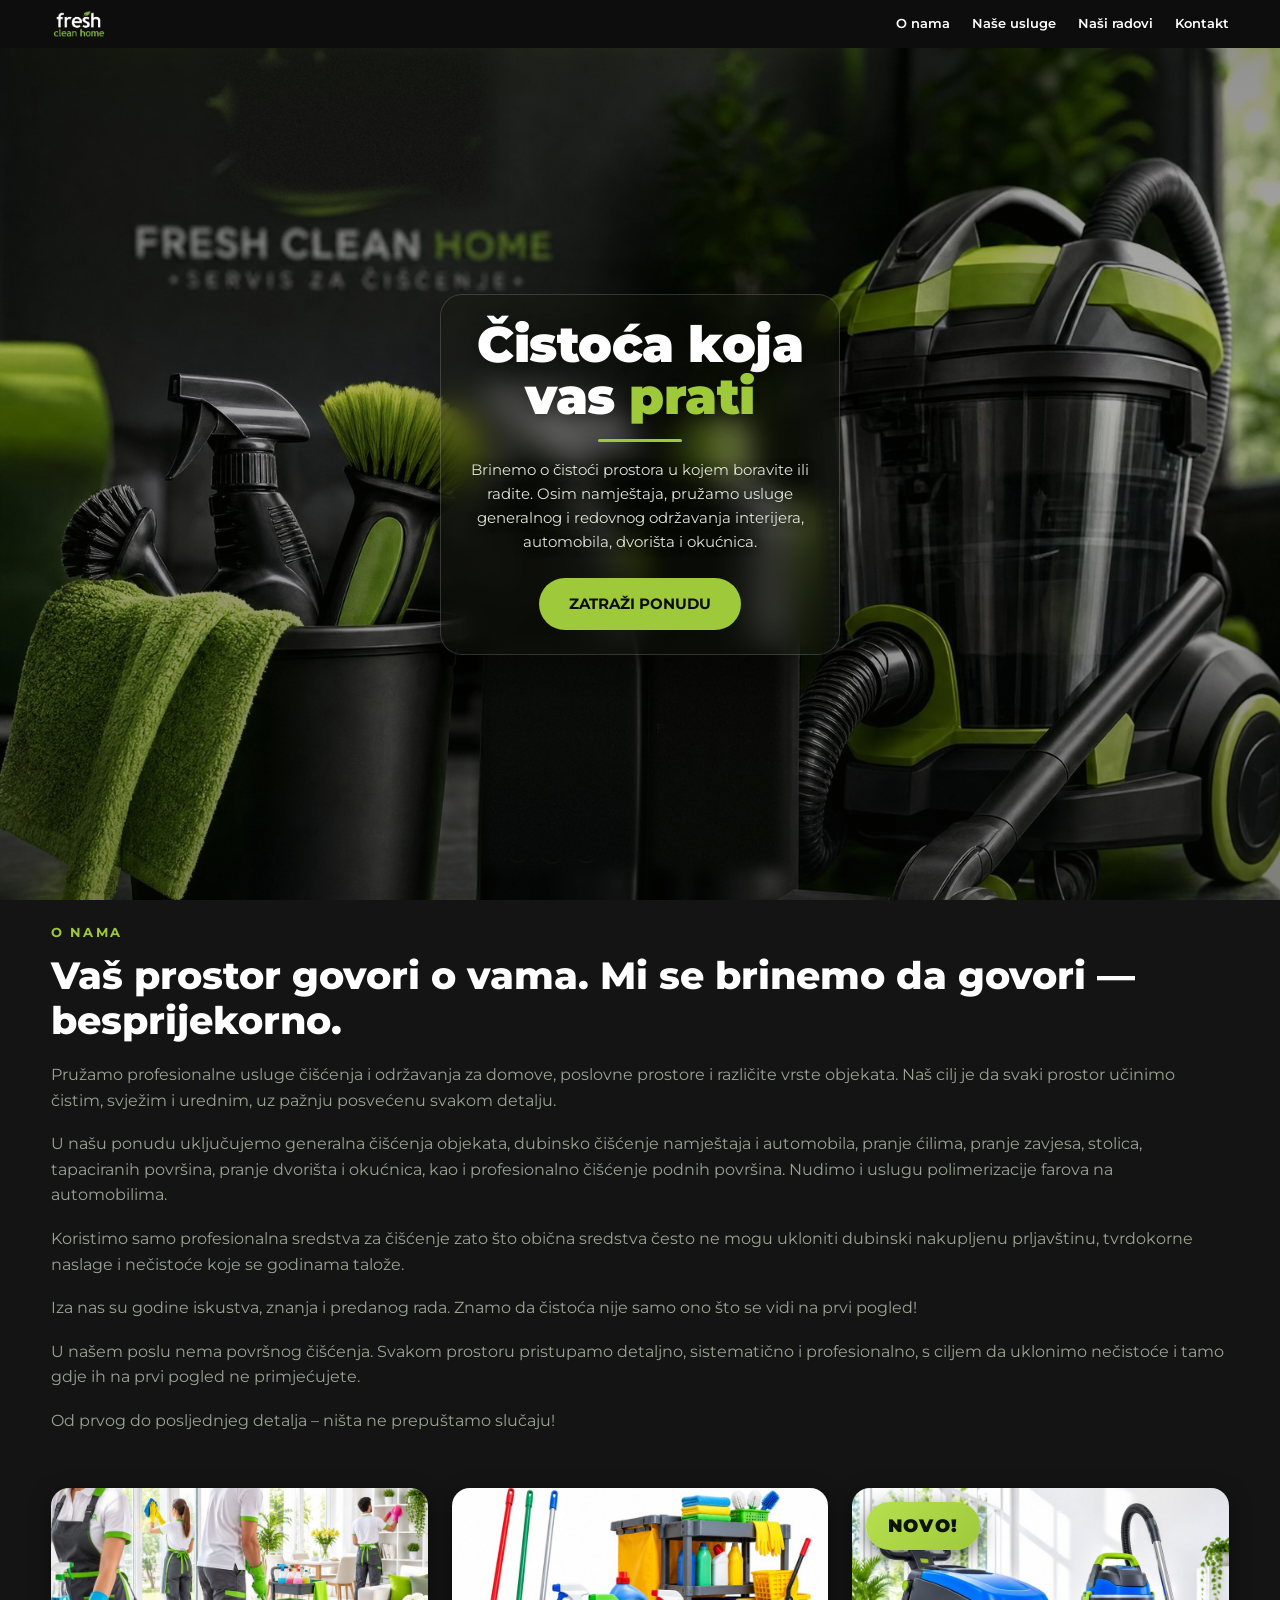
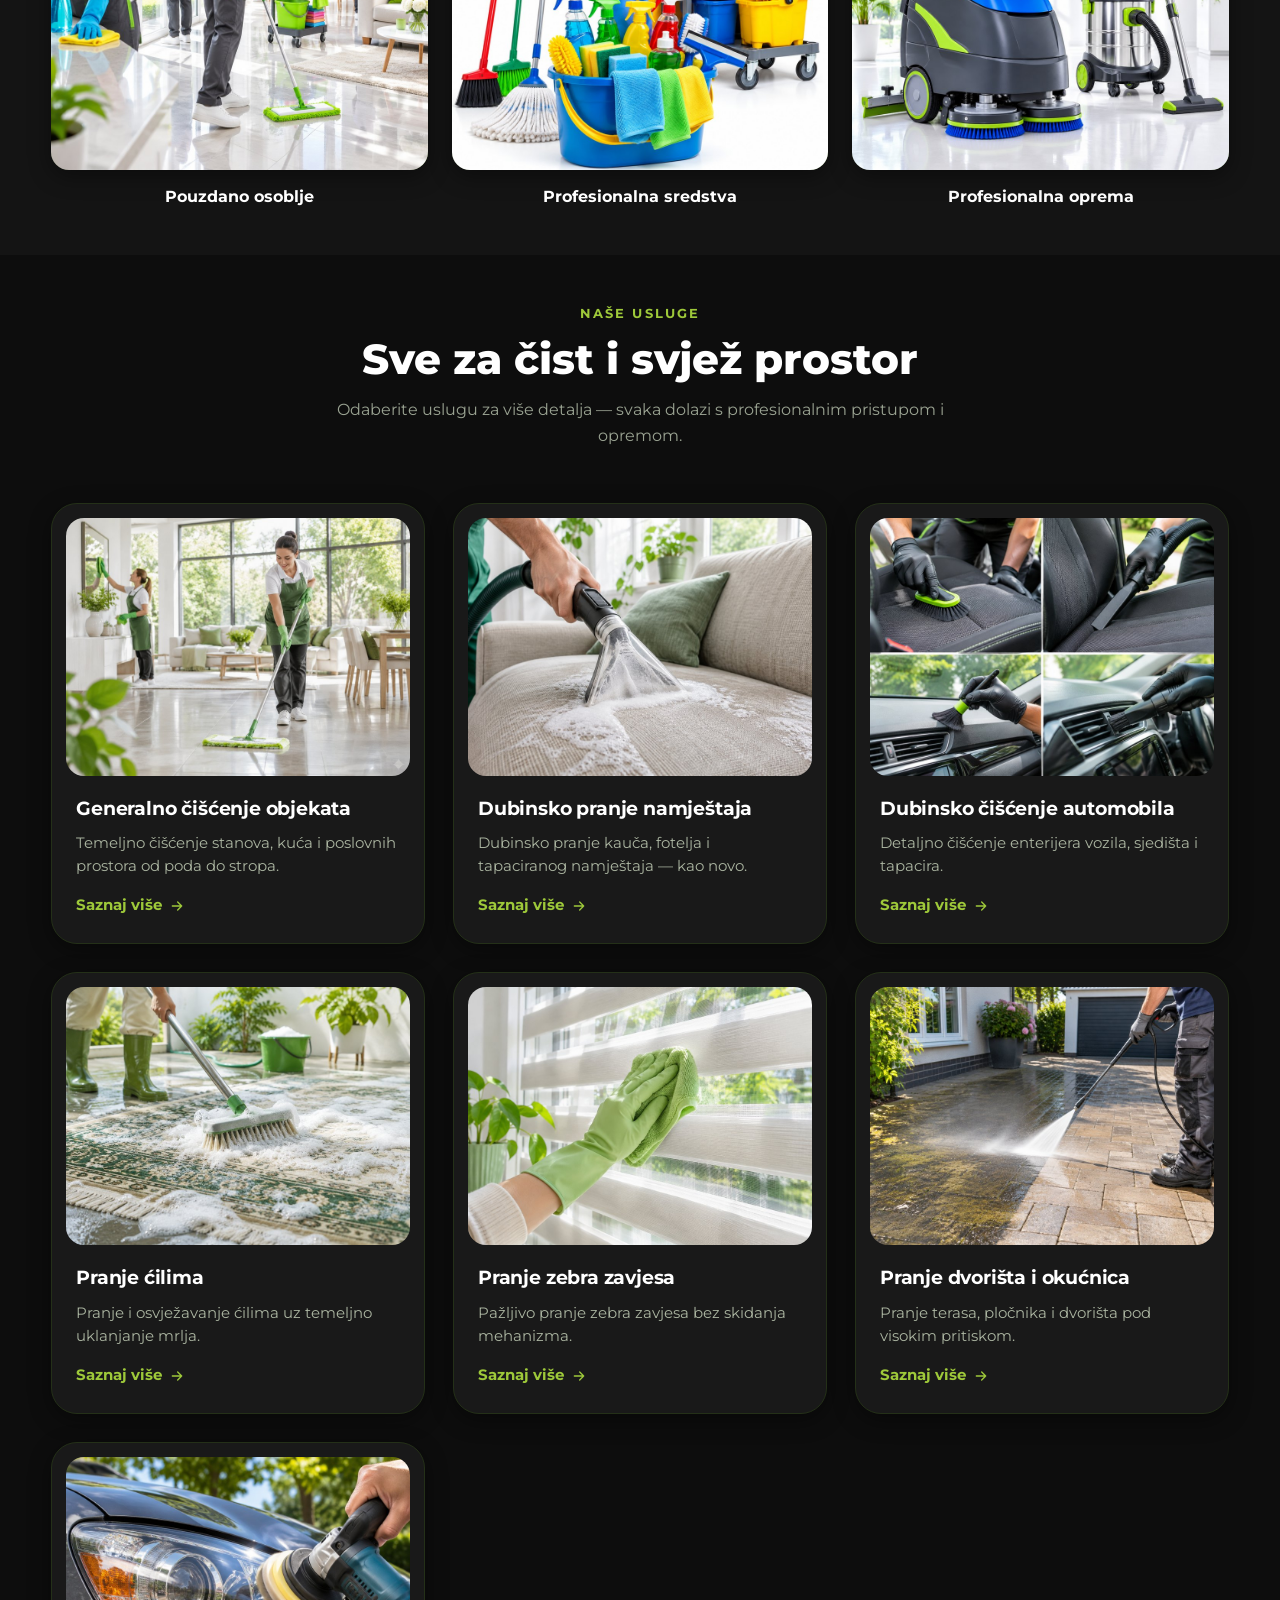
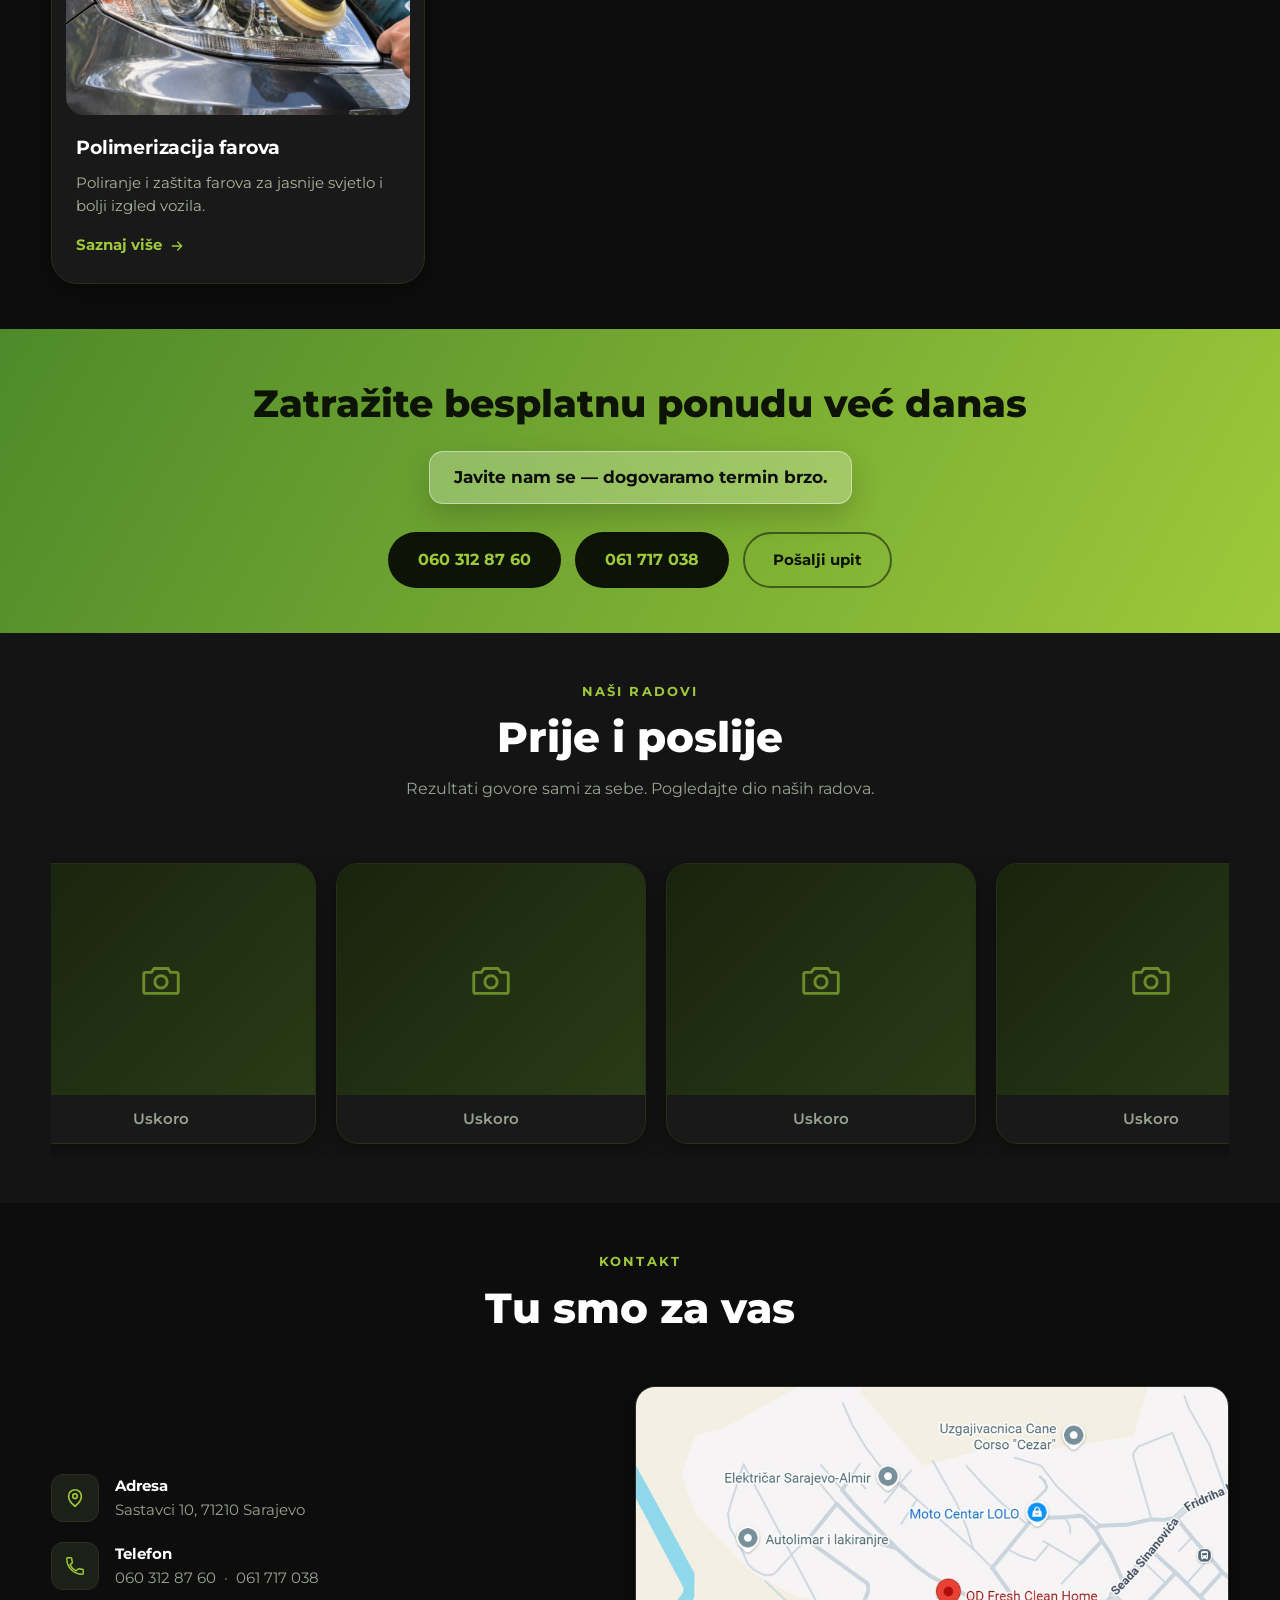
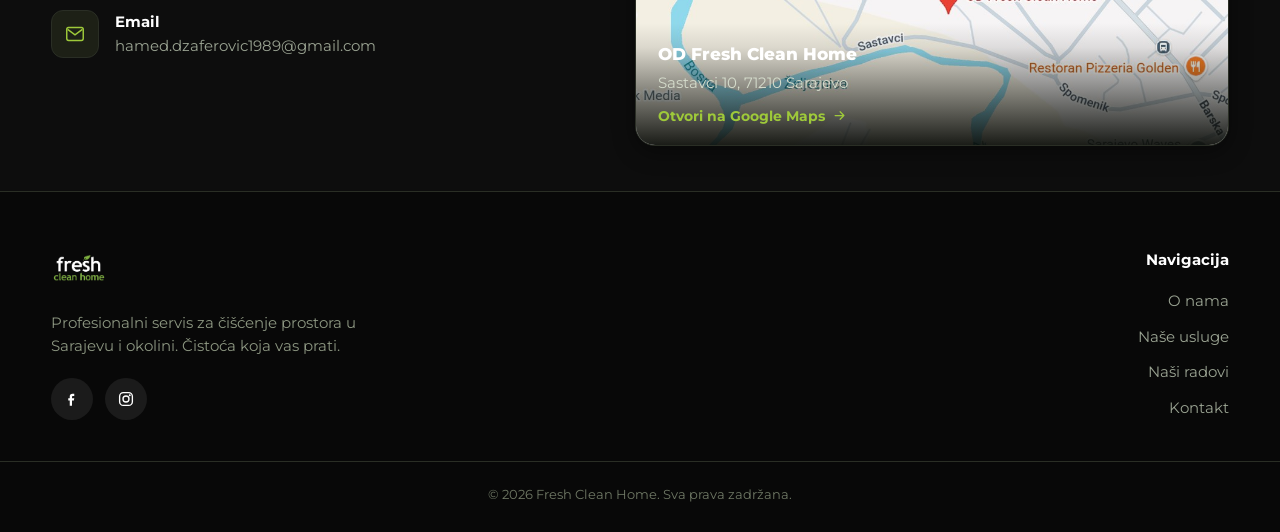
==== index.html @ c9ef8893 "Add files via upload" ====
<!DOCTYPE html>
<html lang="bs">
<head>
<meta charset="UTF-8">
<meta name="viewport" content="width=device-width, initial-scale=1.0">
<title>Fresh Clean Home</title>
<link rel="icon" type="image/png" href="leaf.png">
<meta name="description" content="Fresh Clean Home — profesionalni servis za čišćenje u Sarajevu. Generalno čišćenje, dubinsko pranje namještaja, ćilima, automobila i više. Zatražite ponudu.">
<link rel="preconnect" href="https://fonts.googleapis.com">
<link rel="preconnect" href="https://fonts.gstatic.com" crossorigin>
<link href="https://fonts.googleapis.com/css2?family=Montserrat:wght@300;400;500;600;700;800;900&display=swap" rel="stylesheet">
<style>
  :root{
    --lime:#9ec93a;--lime-d:#86ad2e;--lime-l:#b6e04f;
    --bg:#0d0d0d;--bg-soft:#141414;--card:#191919;
    --ink:#f4f6ef;--muted:#9aa392;--line:#2a2e25;
    --shadow:0 16px 44px rgba(0,0,0,.55);--shadow-sm:0 6px 22px rgba(0,0,0,.4);
  }
  *{box-sizing:border-box;margin:0;padding:0}
  html{scroll-behavior:smooth}
  body{font-family:'Montserrat',sans-serif;color:var(--ink);background:var(--bg);line-height:1.6;-webkit-font-smoothing:antialiased}
  a{text-decoration:none;color:inherit}
  img{max-width:100%;display:block}
  .wrap{max-width:none;margin:0;padding:0 clamp(20px,4vw,64px)}
  .hero>.wrap{width:100%}

  /* INTRO / PRELOADER */
  #intro{position:fixed;inset:0;z-index:9999;background:#0d0d0d;display:flex;align-items:center;justify-content:center;transition:opacity .6s ease}
  #intro.hide{opacity:0}
  .intro-inner{display:flex;align-items:center;justify-content:center;opacity:0;animation:introIn .85s ease forwards .15s}
  @keyframes introIn{from{opacity:0;transform:translateY(14px)}to{opacity:1;transform:none}}
  .intro-logo-wrap{position:relative;display:inline-block;height:72px}
  .intro-logo{height:72px;width:auto;display:block}
  .intro-leaf{position:absolute;left:53.1%;top:15.6%;width:11.3%;transform-origin:50% 50%;animation:leafSpin 2.4s linear infinite}
  @keyframes leafSpin{to{transform:rotate(360deg)}}

  /* HEADER */
  header{position:fixed;top:0;left:0;right:0;z-index:50;transition:box-shadow .3s,padding .3s;padding:4px 0;background:#0d0d0d}
  header .bar{display:flex;align-items:center;justify-content:space-between}
  .logo-pill{background:transparent;padding:0;display:inline-flex;align-items:center}
  .logo-pill img{height:40px;width:auto}
  nav.menu{display:flex;gap:22px;align-items:center}
  nav.menu a{font-weight:600;font-size:12.5px;color:#fff;transition:color .2s}
  nav.menu a:hover{color:var(--lime)}
  header.scrolled{box-shadow:0 4px 20px rgba(0,0,0,.4);padding:4px 0;background:#0d0d0d}
  .burger{display:none;flex-direction:column;gap:5px;cursor:pointer;background:none;border:0;padding:6px}
  .burger span{width:26px;height:3px;background:#fff;border-radius:2px;transition:.3s}

  /* HERO — full-bleed dark brand image */
  .hero{position:relative;min-height:100vh;display:flex;align-items:center;overflow:hidden;padding-top:48px}
  .hero .hero-img{position:absolute;inset:0;width:100%;height:100%;object-fit:cover;object-position:center 42%;z-index:1}
  .hero::after{content:"";position:absolute;inset:0;z-index:2;background:linear-gradient(180deg,rgba(5,7,3,.46),rgba(5,7,3,.32) 42%,rgba(5,7,3,.52))}
  .hero-content{position:relative;z-index:3;max-width:400px;margin:0 auto;text-align:center;padding:24px 30px;background:rgba(16,20,12,.32);backdrop-filter:blur(15px) saturate(1.1);-webkit-backdrop-filter:blur(15px) saturate(1.1);border:1px solid rgba(255,255,255,.16);border-radius:22px;box-shadow:0 22px 50px rgba(0,0,0,.45)}
  .hero-title{font-weight:900;font-size:clamp(28px,4vw,50px);line-height:1.04;letter-spacing:-.01em;color:#fff;text-shadow:0 2px 20px rgba(0,0,0,.5)}
  .hero-title span{color:var(--lime)}
  .hero-div{width:84px;height:3px;background:var(--lime);border-radius:3px;margin:16px auto}
  .hero-lead{max-width:540px;color:#dfe5d7;font-size:15px;text-shadow:0 1px 10px rgba(0,0,0,.6)}
  .hero-cta{display:inline-flex;align-items:center;gap:10px;margin-top:24px;background:var(--lime);color:#0d0d0d;font-weight:700;font-size:15px;padding:14px 30px;border-radius:999px;animation:ctaPulse 1.1s ease-in-out infinite;transition:background .2s}
  .hero-cta:hover{background:var(--lime-l)}
  @keyframes ctaPulse{0%{box-shadow:0 10px 26px rgba(0,0,0,.4),0 0 0 0 rgba(226,233,240,.8)}70%{box-shadow:0 10px 26px rgba(0,0,0,.4),0 0 0 15px rgba(226,233,240,0)}100%{box-shadow:0 10px 26px rgba(0,0,0,.4),0 0 0 0 rgba(226,233,240,0)}}
  /* sparkles */
  .sparkles{position:absolute;inset:0;z-index:3;pointer-events:none}
  .sparkle{position:absolute;background:url("data:image/svg+xml,%3Csvg xmlns='http://www.w3.org/2000/svg' viewBox='0 0 24 24'%3E%3Cpath d='M12 0C13.2 7 17 10.8 24 12 17 13.2 13.2 17 12 24 10.8 17 7 13.2 0 12 7 10.8 10.8 7 12 0Z' fill='%23f2f6fb'/%3E%3C/svg%3E") center/contain no-repeat;filter:drop-shadow(0 0 4px rgba(200,215,230,.9));opacity:0;animation:twinkle .75s ease-in-out infinite}
  .sparkle.grn{background-image:url("data:image/svg+xml,%3Csvg xmlns='http://www.w3.org/2000/svg' viewBox='0 0 24 24'%3E%3Cpath d='M12 0C13.2 7 17 10.8 24 12 17 13.2 13.2 17 12 24 10.8 17 7 13.2 0 12 7 10.8 10.8 7 12 0Z' fill='%239ec93a'/%3E%3C/svg%3E");filter:drop-shadow(0 0 4px rgba(158,201,58,.8))}
  @keyframes twinkle{0%,100%{opacity:0;transform:scale(.2) rotate(0)}50%{opacity:1;transform:scale(1) rotate(45deg)}}

  /* SECTIONS */
  section.block{padding:45px 0}
  .hero + section.block{padding-top:22px}
  .sec-head{text-align:center;max-width:680px;margin:0 auto 54px}
  .eyebrow{color:var(--lime);font-weight:700;letter-spacing:.16em;text-transform:uppercase;font-size:13px}
  .sec-head h2{font-weight:800;font-size:clamp(26px,4vw,42px);margin-top:10px;line-height:1.15;color:#fff}
  .sec-head p{color:var(--muted);margin-top:14px;font-size:16px}

  .about{background:var(--bg-soft)}
  .about-grid{display:grid;grid-template-columns:1fr;gap:34px;align-items:start}
  .about-grid .txt h2{font-weight:800;font-size:clamp(24px,3.4vw,38px);line-height:1.2;color:#fff}
  .about-grid .txt .eyebrow{display:block;margin-bottom:10px}
  .about-grid .txt p{color:var(--muted);margin-top:18px;font-size:16px}
  .about-points{list-style:none;margin-top:24px;display:flex;flex-direction:column;gap:12px}
  .about-points li{display:flex;gap:12px;align-items:flex-start;font-weight:600}
  .about-points li svg{flex:none;margin-top:3px}
  .about-cards{display:grid;grid-template-columns:repeat(3,1fr);gap:24px;margin-top:20px}
  .ac{display:flex;flex-direction:column}
  .ac-img{aspect-ratio:4/3;border-radius:18px;overflow:hidden;background:linear-gradient(135deg,#18230c,#375219);box-shadow:var(--shadow-sm)}
  .ac-img img{width:100%;height:100%;object-fit:cover}
  .ac h4{text-align:center;margin-top:14px;color:#fff;font-weight:700;font-size:16px}

  /* NOVO badge + Duplex reveal on oprema card */
  .ac-oprema{cursor:pointer}
  .ac-oprema .ac-img{position:relative}
  .novo-badge{position:absolute;top:14px;left:14px;z-index:4;background:linear-gradient(135deg,#b6e04f,#9ec93a);color:#0d1407;font-weight:900;font-size:18px;letter-spacing:.06em;text-transform:uppercase;padding:10px 22px;border-radius:999px;box-shadow:0 6px 20px rgba(0,0,0,.5),0 0 0 0 rgba(158,201,58,.75);transform-origin:center;animation:novoPulse 1s ease-in-out infinite;pointer-events:none}
  @keyframes novoPulse{0%{transform:scale(1) rotate(-4deg);box-shadow:0 6px 20px rgba(0,0,0,.5),0 0 0 0 rgba(158,201,58,.75)}50%{transform:scale(1.2) rotate(4deg);box-shadow:0 10px 28px rgba(0,0,0,.5),0 0 0 14px rgba(158,201,58,0)}100%{transform:scale(1) rotate(-4deg);box-shadow:0 6px 20px rgba(0,0,0,.5),0 0 0 0 rgba(158,201,58,0)}}
  .ac-oprema .ac-img img{transition:transform .5s}
  .ac-oprema:hover .ac-img img,.ac-oprema:focus-visible .ac-img img{transform:scale(1.05)}
  .ac-oprema .ac-img::after{content:"Klikni za Duplex 420";position:absolute;left:0;right:0;bottom:0;background:linear-gradient(0deg,rgba(0,0,0,.74),transparent);color:#fff;font-size:12.5px;font-weight:600;text-align:center;padding:24px 8px 10px;opacity:0;transition:opacity .3s;pointer-events:none}
  .ac-oprema:hover .ac-img::after,.ac-oprema:focus-visible .ac-img::after{opacity:1}
  .ac-oprema:focus-visible{outline:2px solid var(--lime);outline-offset:3px;border-radius:18px}

  /* LIGHTBOX */
  .lightbox{position:fixed;inset:0;z-index:9998;background:rgba(5,7,3,.86);-webkit-backdrop-filter:blur(6px);backdrop-filter:blur(6px);display:none;align-items:center;justify-content:center;padding:24px;opacity:0;transition:opacity .3s}
  .lightbox.open{display:flex;opacity:1}
  .lightbox img{max-width:min(92vw,900px);max-height:88vh;width:auto;border-radius:16px;box-shadow:0 30px 80px rgba(0,0,0,.6);animation:lbPop .35s ease}
  @keyframes lbPop{from{transform:scale(.9);opacity:0}to{transform:scale(1);opacity:1}}
  .lightbox .lb-close{position:absolute;top:20px;right:24px;width:46px;height:46px;border-radius:50%;background:rgba(255,255,255,.12);border:0;color:#fff;font-size:26px;line-height:1;cursor:pointer;display:flex;align-items:center;justify-content:center;transition:background .2s,color .2s}
  .lightbox .lb-close:hover{background:var(--lime);color:#0d1407}

  /* UPIT MODAL / FORM */
  .modal{position:fixed;inset:0;z-index:9998;background:rgba(5,7,3,.86);-webkit-backdrop-filter:blur(6px);backdrop-filter:blur(6px);display:none;align-items:center;justify-content:center;padding:24px;opacity:0;transition:opacity .3s}
  .modal.open{display:flex;opacity:1}
  .modal-card{position:relative;width:100%;max-width:440px;background:var(--card);border:1px solid #243018;border-radius:22px;padding:30px 26px;box-shadow:0 30px 80px rgba(0,0,0,.6);animation:lbPop .35s ease;max-height:90vh;overflow:auto}
  .modal-card h3{color:#fff;font-weight:800;font-size:22px;margin-bottom:6px}
  .modal-card .sub{color:var(--muted);font-size:14px;margin-bottom:18px}
  .modal-close{position:absolute;top:14px;right:16px;width:38px;height:38px;border-radius:50%;background:rgba(255,255,255,.1);border:0;color:#fff;font-size:22px;line-height:1;cursor:pointer;display:flex;align-items:center;justify-content:center;transition:background .2s}
  .modal-close:hover{background:var(--lime);color:#0d1407}
  #upitForm{display:flex;flex-direction:column;gap:14px}
  #upitForm label{display:flex;flex-direction:column;gap:6px;color:#cdd5c3;font-size:13.5px;font-weight:600}
  #upitForm input,#upitForm select,#upitForm textarea{font-family:inherit;font-size:15px;color:#fff;background:#0f130b;border:1px solid var(--line);border-radius:12px;padding:12px 14px;outline:none;transition:border-color .2s}
  #upitForm input:focus,#upitForm select:focus,#upitForm textarea:focus{border-color:var(--lime)}
  #upitForm textarea{resize:vertical;min-height:90px}
  .form-submit{margin-top:6px;background:var(--lime);color:#0d1407;font-weight:800;font-size:15px;padding:14px;border:0;border-radius:999px;cursor:pointer;transition:background .2s}
  .form-submit:hover{background:var(--lime-l)}

  .cards{display:grid;grid-template-columns:repeat(3,1fr);gap:28px}
  .card{background:var(--card);border-radius:26px;overflow:hidden;box-shadow:var(--shadow-sm);border:1px solid #243018;transition:transform .28s,box-shadow .28s,border-color .28s;display:flex;flex-direction:column;padding:14px}
  .card:hover{transform:translateY(-8px);box-shadow:var(--shadow);border-color:var(--lime)}
  .card .thumb{aspect-ratio:4/3;overflow:hidden;border-radius:18px;background:linear-gradient(135deg,#1b2612,#375219)}
  .card .thumb img{width:100%;height:100%;object-fit:cover;transition:transform .6s}
  .card:hover .thumb img{transform:scale(1.07)}
  .card .body{padding:18px 10px 12px;display:flex;flex-direction:column;flex:1}
  .card .body h3{font-weight:700;font-size:19px;letter-spacing:-.01em;color:#fff}
  .card .body p{color:#aab4a0;font-size:14.5px;margin-top:8px;flex:1}
  .card .more{margin-top:16px;font-weight:700;color:var(--lime);font-size:14.5px;display:inline-flex;align-items:center;gap:7px;transition:gap .2s}
  .card:hover .more{gap:12px}

  /* NAŠI RADOVI — horizontalni slajder */
  .works-rail{overflow-x:auto;overflow-y:hidden;-webkit-overflow-scrolling:touch;scrollbar-width:none;-ms-overflow-style:none;padding:8px 0 14px;cursor:grab}
  .works-rail::-webkit-scrollbar{display:none}
  .works-track{display:flex;gap:20px;width:max-content;padding:0 2px}
  .work-card{position:relative;flex:0 0 clamp(230px,72vw,310px);border-radius:22px;overflow:hidden;background:var(--card);border:1px solid #243018;box-shadow:var(--shadow-sm);cursor:pointer;transition:transform .35s,box-shadow .35s,border-color .35s}
  .work-card:hover,.work-card:focus-visible{transform:scale(1.05);box-shadow:var(--shadow);border-color:var(--lime);z-index:2;outline:none}
  .work-card .wc-thumb{aspect-ratio:4/3;overflow:hidden}
  .work-card .wc-thumb img{width:100%;height:100%;object-fit:cover;transition:transform .6s}
  .work-card:hover .wc-thumb img,.work-card:focus-visible .wc-thumb img{transform:scale(1.1)}
  .work-card h4{text-align:center;color:#fff;font-weight:700;font-size:15px;padding:12px 10px}
  .work-card.ph{cursor:default}
  .work-card.ph .wc-thumb{display:flex;align-items:center;justify-content:center;background:linear-gradient(135deg,#18230c,#2a3b18)}
  .work-card.ph .wc-thumb svg{width:46px;height:46px;opacity:.6}
  .work-card.ph:hover{transform:none;border-color:#243018;box-shadow:var(--shadow-sm)}
  .work-card.ph h4{color:var(--muted);font-weight:600}
  .works-rail{user-select:none;-webkit-user-select:none}
  .works-rail.drag{cursor:grabbing}
  .works-rail.drag .work-card{pointer-events:none}
  .work-card img{-webkit-user-drag:none;user-drag:none}
  .work-card.pop,.work-card.ph.pop{transform:scale(1.14);border-color:var(--lime);box-shadow:var(--shadow);z-index:3}

  .cta-band{background:linear-gradient(120deg,#4e8a2a,var(--lime));color:#0d1407;text-align:center}
  .cta-band h2{font-weight:800;font-size:clamp(24px,3.6vw,38px);color:#0d1407}
  .cta-band p{margin-top:16px;display:inline-block;font-size:17px;font-weight:700;color:#0d0d0d;background:rgba(255,255,255,.28);-webkit-backdrop-filter:blur(12px) saturate(1.1);backdrop-filter:blur(12px) saturate(1.1);border:1px solid rgba(255,255,255,.45);border-radius:14px;padding:12px 24px;box-shadow:0 12px 30px rgba(0,0,0,.18)}
  .cta-band .btns{margin-top:28px;display:flex;gap:14px;justify-content:center;flex-wrap:wrap}
  .btn-white{background:#0d1407;color:var(--lime);font-weight:700;padding:15px 30px;border-radius:999px;transition:transform .2s}
  .btn-white:hover{transform:translateY(-3px)}
  .btn-outline{border:2px solid rgba(13,20,7,.55);color:#0d1407;font-weight:700;font-size:15px;font-family:inherit;padding:13px 28px;border-radius:999px;background:transparent;cursor:pointer;transition:background .2s}
  .btn-outline:hover{background:rgba(13,20,7,.1)}

  .contact-grid{display:grid;grid-template-columns:1fr 1.1fr;gap:44px;align-items:stretch}
  .contact-info{display:flex;flex-direction:column;justify-content:center;gap:20px}
  .contact-item{display:flex;gap:16px;align-items:flex-start}
  .contact-item .ic{flex:none;width:48px;height:48px;border-radius:12px;background:#1d2016;border:1px solid var(--line);display:flex;align-items:center;justify-content:center}
  .contact-item h4{font-weight:700;font-size:15px;color:#fff}
  .contact-item p,.contact-item a{color:var(--muted);font-size:15px}
  .contact-item a:hover{color:var(--lime)}
  .map-box{border-radius:20px;overflow:hidden;box-shadow:var(--shadow-sm);min-height:360px;border:1px solid var(--line)}
  .map-box iframe{width:100%;height:100%;min-height:360px;border:0;display:block;filter:grayscale(.2) contrast(1.05)}
  .map-card{position:relative;display:flex;align-items:flex-end;min-height:360px;border-radius:20px;overflow:hidden;box-shadow:var(--shadow-sm);border:1px solid var(--line);text-decoration:none;background:#11160c;transition:transform .3s,box-shadow .3s}
  .map-card:hover{transform:translateY(-4px);box-shadow:var(--shadow);border-color:var(--lime)}
  .map-img{position:absolute;inset:0;width:100%;height:100%;object-fit:cover;object-position:center}
  .map-info{position:relative;z-index:3;width:100%;padding:18px 22px;background:linear-gradient(0deg,rgba(8,10,6,.92),rgba(8,10,6,.1) 80%,transparent);display:flex;flex-direction:column;gap:3px}
  .map-info strong{color:#fff;font-size:17px;font-weight:800}
  .map-info span{color:#d4dbcb;font-size:14.5px}
  .map-info .map-open{color:var(--lime);font-weight:700;margin-top:7px;font-size:14px;display:inline-flex;align-items:center;gap:7px}

  footer.site{background:#080808;color:#9aa392;padding:56px 0 28px;border-top:1px solid var(--line)}
  .foot-grid{display:flex;justify-content:space-between;align-items:flex-start;flex-wrap:wrap;gap:36px}
  .foot-grid>div:last-child{text-align:right;margin-left:auto}
  footer.site p{font-size:14.5px;margin-top:16px;color:#8c9681;max-width:320px}
  footer.site h5{color:#fff;font-weight:700;font-size:15px;margin-bottom:16px}
  footer.site ul{list-style:none;display:flex;flex-direction:column;gap:10px}
  footer.site ul a{font-size:14.5px;color:#9aa392}
  footer.site ul a:hover{color:var(--lime)}
  .socials{display:flex;gap:12px;margin-top:20px}
  .socials a{width:42px;height:42px;border-radius:50%;background:rgba(255,255,255,.08);display:flex;align-items:center;justify-content:center;transition:background .2s,transform .2s}
  .socials a:hover{background:var(--lime);transform:translateY(-3px)}
  .foot-bottom{border-top:1px solid var(--line);margin-top:40px;padding-top:22px;text-align:center;font-size:13px;color:#6f7865}

  @media(max-width:900px){
    .about-grid,.contact-grid{grid-template-columns:1fr;gap:34px}
    .cards{grid-template-columns:repeat(2,1fr)}
    .foot-grid{grid-template-columns:1fr 1fr}
  }
  @media(max-width:620px){
    nav.menu{position:fixed;top:0;right:0;height:100vh;width:74%;max-width:300px;background:#0d0d0d;flex-direction:column;justify-content:center;gap:26px;transform:translateX(100%);transition:transform .35s;z-index:60;border-left:1px solid var(--line)}
    nav.menu.open{transform:translateX(0)}
    nav.menu a{color:#fff !important;font-size:18px}
    .burger{display:flex;z-index:70}
    .cards{grid-template-columns:1fr}
    .about-cards{grid-template-columns:1fr}
    .foot-grid{grid-template-columns:1fr}
    .foot-grid>div:last-child{width:100%;margin-left:0;text-align:center}
    section.block{padding:32px 0}
    .hero::after{background:linear-gradient(180deg,rgba(5,7,3,.6),rgba(5,7,3,.75))}
    .hero-content{padding:28px 22px}
  }
</style>
</head>
<body>

<div id="intro">
  <div class="intro-inner">
    <div class="intro-logo-wrap">
      <img class="intro-logo" src="logo-noleaf.png" alt="Fresh Clean Home">
      <img class="intro-leaf" src="leaf.png" alt="">
    </div>
  </div>
</div>

<header id="hdr">
  <div class="wrap bar">
    <a href="index.html" class="logo-pill"><img src="logo-trans.png" alt="Fresh Clean Home"></a>
    <nav class="menu" id="menu">
      <a href="#o-nama">O nama</a>
      <a href="#usluge">Naše usluge</a>
      <a href="#radovi">Naši radovi</a>
      <a href="#kontakt">Kontakt</a>
    </nav>
    <button class="burger" id="burger" aria-label="Meni"><span></span><span></span><span></span></button>
  </div>
</header>

<!-- HERO -->
<section class="hero">
  <img class="hero-img" src="hero.jpg" alt="">
  <div class="sparkles">
    <span class="sparkle" style="width:24px;height:24px;top:14%;left:60%"></span>
    <span class="sparkle grn" style="width:7px;height:7px;top:20%;left:72%;animation-delay:.1s"></span>
    <span class="sparkle" style="width:6px;height:6px;top:30%;left:80%;animation-delay:.35s;animation-duration:.6s"></span>
    <span class="sparkle grn" style="width:22px;height:22px;top:40%;left:66%;animation-delay:.5s"></span>
    <span class="sparkle" style="width:7px;height:7px;top:50%;left:85%;animation-delay:.2s;animation-duration:.6s"></span>
    <span class="sparkle grn" style="width:8px;height:8px;top:16%;left:50%;animation-delay:.6s"></span>
    <span class="sparkle" style="width:6px;height:6px;top:62%;left:74%;animation-delay:.3s"></span>
    <span class="sparkle grn" style="width:7px;height:7px;top:26%;left:90%;animation-delay:.45s;animation-duration:.6s"></span>
    <span class="sparkle" style="width:20px;height:20px;top:70%;left:58%;animation-delay:.15s"></span>
    <span class="sparkle grn" style="width:6px;height:6px;top:12%;left:78%;animation-delay:.55s"></span>
    <span class="sparkle" style="width:8px;height:8px;top:56%;left:64%;animation-delay:.25s"></span>
    <span class="sparkle grn" style="width:7px;height:7px;top:44%;left:88%;animation-delay:.4s;animation-duration:.6s"></span>
    <span class="sparkle" style="width:6px;height:6px;top:34%;left:54%;animation-delay:.5s"></span>
    <span class="sparkle grn" style="width:18px;height:18px;top:78%;left:80%;animation-delay:.1s"></span>
    <span class="sparkle" style="width:7px;height:7px;top:22%;left:40%;animation-delay:.6s;animation-duration:.6s"></span>
    <span class="sparkle grn" style="width:6px;height:6px;top:66%;left:48%;animation-delay:.3s"></span>
  </div>
  <div class="wrap">
    <div class="hero-content">
      <h1 class="hero-title">Čistoća koja vas <span>prati</span></h1>
      <div class="hero-div"></div>
      <p class="hero-lead">Brinemo o čistoći prostora u kojem boravite ili radite. Osim namještaja, pružamo usluge generalnog i redovnog održavanja interijera, automobila, dvorišta i okućnica.</p>
      <a href="tel:+387603128760" class="hero-cta">ZATRAŽI PONUDU</a>
    </div>
  </div>
</section>

<!-- O NAMA -->
<section class="block about" id="o-nama">
  <div class="wrap about-grid">
    <div class="txt">
      <span class="eyebrow">O nama</span>
      <h2>Vaš prostor govori o vama. Mi se brinemo da govori — besprijekorno.</h2>
      <p>Pružamo profesionalne usluge čišćenja i održavanja za domove, poslovne prostore i različite vrste objekata. Naš cilj je da svaki prostor učinimo čistim, svježim i urednim, uz pažnju posvećenu svakom detalju.</p>
      <p>U našu ponudu uključujemo generalna čišćenja objekata, dubinsko čišćenje namještaja i automobila, pranje ćilima, pranje zavjesa, stolica, tapaciranih površina, pranje dvorišta i okućnica, kao i profesionalno čišćenje podnih površina. Nudimo i uslugu polimerizacije farova na automobilima.</p>
      <p>Koristimo samo profesionalna sredstva za čišćenje zato što obična sredstva često ne mogu ukloniti dubinski nakupljenu prljavštinu, tvrdokorne naslage i nečistoće koje se godinama talože.</p>
      <p>Iza nas su godine iskustva, znanja i predanog rada. Znamo da čistoća nije samo ono što se vidi na prvi pogled!</p>
      <p>U našem poslu nema površnog čišćenja. Svakom prostoru pristupamo detaljno, sistematično i profesionalno, s ciljem da uklonimo nečistoće i tamo gdje ih na prvi pogled ne primjećujete.</p>
      <p>Od prvog do posljednjeg detalja – ništa ne prepuštamo slučaju!</p>
    </div>
    <div class="about-cards">
      <div class="ac"><div class="ac-img"><img src="osoblje.jpg" alt="Pouzdano osoblje" onerror="this.style.display='none'"></div><h4>Pouzdano osoblje</h4></div>
      <div class="ac"><div class="ac-img"><img src="sredstva.jpg" alt="Profesionalna sredstva" onerror="this.style.display='none'"></div><h4>Profesionalna sredstva</h4></div>
      <div class="ac ac-oprema" id="opremaCard" role="button" tabindex="0" aria-label="Profesionalna oprema — pogledaj Duplex 420"><div class="ac-img"><span class="novo-badge">NOVO!</span><img src="oprema.jpg" alt="Profesionalna oprema" onerror="this.style.display='none'"></div><h4>Profesionalna oprema</h4></div>
    </div>
  </div>
</section>

<!-- USLUGE -->
<section class="block" id="usluge">
  <div class="wrap">
    <div class="sec-head">
      <span class="eyebrow">Naše usluge</span>
      <h2>Sve za čist i svjež prostor</h2>
      <p>Odaberite uslugu za više detalja — svaka dolazi s profesionalnim pristupom i opremom.</p>
    </div>
    <div class="cards" id="cards"></div>
  </div>
</section>

<!-- CTA -->
<section class="block cta-band">
  <div class="wrap">
    <h2>Zatražite besplatnu ponudu već danas</h2>
    <p>Javite nam se — dogovaramo termin brzo.</p>
    <div class="btns">
      <a href="tel:+387603128760" class="btn-white">060 312 87 60</a>
      <a href="tel:+38761717038" class="btn-white">061 717 038</a>
      <button type="button" class="btn-outline" id="openUpit">Pošalji upit</button>
    </div>
  </div>
</section>

<!-- RADOVI -->
<section class="block about" id="radovi">
  <div class="wrap">
    <div class="sec-head">
      <span class="eyebrow">Naši radovi</span>
      <h2>Prije i poslije</h2>
      <p>Rezultati govore sami za sebe. Pogledajte dio naših radova.</p>
    </div>
    <div class="works-rail" id="worksRail"><div class="works-track" id="works"></div></div>
  </div>
</section>

<!-- KONTAKT -->
<section class="block" id="kontakt">
  <div class="wrap">
    <div class="sec-head">
      <span class="eyebrow">Kontakt</span>
      <h2>Tu smo za vas</h2>
    </div>
    <div class="contact-grid">
      <div class="contact-info">
        <div class="contact-item">
          <div class="ic"><svg width="22" height="22" viewBox="0 0 24 24" fill="none"><path d="M12 21s-7-5.6-7-11a7 7 0 0114 0c0 5.4-7 11-7 11z" stroke="#9ec93a" stroke-width="1.8"/><circle cx="12" cy="10" r="2.5" stroke="#9ec93a" stroke-width="1.8"/></svg></div>
          <div><h4>Adresa</h4><p>Sastavci 10, 71210 Sarajevo</p></div>
        </div>
        <div class="contact-item">
          <div class="ic"><svg width="22" height="22" viewBox="0 0 24 24" fill="none"><path d="M6.6 10.8a15 15 0 006.6 6.6l2.2-2.2a1 1 0 011-.24 11.4 11.4 0 003.6.58 1 1 0 011 1V20a1 1 0 01-1 1A17 17 0 013 4a1 1 0 011-1h3.5a1 1 0 011 1 11.4 11.4 0 00.58 3.6 1 1 0 01-.24 1l-2.24 2.2z" stroke="#9ec93a" stroke-width="1.6"/></svg></div>
          <div><h4>Telefon</h4><p><a href="tel:+387603128760">060 312 87 60</a> &nbsp;·&nbsp; <a href="tel:+38761717038">061 717 038</a></p></div>
        </div>
        <div class="contact-item">
          <div class="ic"><svg width="22" height="22" viewBox="0 0 24 24" fill="none"><rect x="3" y="5" width="18" height="14" rx="2" stroke="#9ec93a" stroke-width="1.6"/><path d="M4 7l8 6 8-6" stroke="#9ec93a" stroke-width="1.6"/></svg></div>
          <div><h4>Email</h4><p><a href="mailto:hamed.dzaferovic1989@gmail.com">hamed.dzaferovic1989@gmail.com</a></p></div>
        </div>
      </div>
      <a class="map-card" href="https://www.google.com/maps/place/OD+Fresh+Clean+Home/data=!4m2!3m1!1s0x0:0x7ba278f306f8286" target="_blank" rel="noopener" aria-label="Otvori lokaciju OD Fresh Clean Home na Google Maps">
        <img class="map-img" src="mapa.jpg" alt="Lokacija OD Fresh Clean Home na karti — Sastavci 10, Sarajevo">

        <div class="map-info">
          <strong>OD Fresh Clean Home</strong>
          <span>Sastavci 10, 71210 Sarajevo</span>
          <span class="map-open">Otvori na Google Maps
            <svg width="15" height="15" viewBox="0 0 24 24" fill="none"><path d="M5 12h14M13 6l6 6-6 6" stroke="#9ec93a" stroke-width="2" stroke-linecap="round" stroke-linejoin="round"/></svg>
          </span>
        </div>
      </a>
    </div>
  </div>
</section>

<!-- FOOTER -->
<footer class="site">
  <div class="wrap foot-grid">
    <div>
      <a href="index.html" class="logo-pill"><img src="logo-trans.png" alt="Fresh Clean Home"></a>
      <p>Profesionalni servis za čišćenje prostora u Sarajevu i okolini. Čistoća koja vas prati.</p>
      <div class="socials">
        <a href="https://www.facebook.com/profile.php?id=61559094641060" target="_blank" rel="noopener" aria-label="Facebook">
          <svg width="18" height="18" viewBox="0 0 24 24" fill="#fff"><path d="M15 8h-2a1 1 0 00-1 1v2h3l-.5 3H12v7H9v-7H7v-3h2V8.5A3.5 3.5 0 0112.5 5H15v3z"/></svg>
        </a>
        <a href="https://www.instagram.com/fresh_clean_home" target="_blank" rel="noopener" aria-label="Instagram">
          <svg width="18" height="18" viewBox="0 0 24 24" fill="none"><rect x="3.5" y="3.5" width="17" height="17" rx="5" stroke="#fff" stroke-width="1.8"/><circle cx="12" cy="12" r="4" stroke="#fff" stroke-width="1.8"/><circle cx="17" cy="7" r="1.3" fill="#fff"/></svg>
        </a>
      </div>
    </div>
    <div>
      <h5>Navigacija</h5>
      <ul>
        <li><a href="#o-nama">O nama</a></li>
        <li><a href="#usluge">Naše usluge</a></li>
        <li><a href="#radovi">Naši radovi</a></li>
        <li><a href="#kontakt">Kontakt</a></li>
      </ul>
    </div>
  </div>
  <div class="foot-bottom">© 2026 Fresh Clean Home. Sva prava zadržana.</div>
</footer>

<!-- DUPLEX LIGHTBOX -->
<div class="lightbox" id="lightbox" aria-hidden="true">
  <button class="lb-close" id="lbClose" aria-label="Zatvori">×</button>
  <img id="lbImg" src="duplex.jpg" alt="Duplex 420 — profesionalno čišćenje bez kompromisa">
</div>

<!-- UPIT MODAL -->
<div class="modal" id="upitModal" aria-hidden="true">
  <div class="modal-card" role="dialog" aria-modal="true" aria-label="Pošalji upit">
    <button class="modal-close" id="upitClose" aria-label="Zatvori">×</button>
    <h3>Pošalji upit</h3>
    <p class="sub">Popunite formu — javljamo vam se u najkraćem roku.</p>
    <form id="upitForm">
      <label>Ime i prezime<input type="text" name="ime" required></label>
      <label>Broj telefona<input type="tel" name="telefon" required></label>
      <label>Usluga<select name="usluga" required>
        <option value="" disabled selected>Odaberite uslugu</option>
        <option>Generalno čišćenje objekata</option>
        <option>Dubinsko pranje namještaja</option>
        <option>Dubinsko čišćenje automobila</option>
        <option>Pranje ćilima</option>
        <option>Pranje zebra zavjesa</option>
        <option>Pranje dvorišta i okućnica</option>
        <option>Polimerizacija farova</option>
      </select></label>
      <label>Tekst upita<textarea name="poruka" rows="4" required></textarea></label>
      <button type="submit" class="form-submit">Pošalji upit</button>
    </form>
  </div>
</div>

<script>
  // U pregledu (okvir) vanjski linkovi bez target=_blank da bi se otvorili; na pravom sajtu ostaju u novoj kartici
  if(window.top!==window){document.querySelectorAll('a[target="_blank"]').forEach(function(a){a.removeAttribute('target')})}
  // intro preloader
  (function(){var i=document.getElementById('intro');if(!i)return;
    setTimeout(function(){i.classList.add('hide')},2300);
    setTimeout(function(){i.style.display='none'},2950);
  })();

  const hdr=document.getElementById('hdr');
  addEventListener('scroll',()=>{hdr.classList.toggle('scrolled',scrollY>40)});
  const burger=document.getElementById('burger'),menu=document.getElementById('menu');
  burger.addEventListener('click',()=>menu.classList.toggle('open'));
  menu.querySelectorAll('a').forEach(a=>a.addEventListener('click',()=>menu.classList.remove('open')));

  // Lightbox (dijeljeni) + oprema kartica
  var LB=document.getElementById('lightbox'),LBimg=document.getElementById('lbImg'),LBclose=document.getElementById('lbClose');
  function openLB(src,alt){if(!LB)return;if(src){LBimg.src=src;LBimg.alt=alt||''}LB.classList.add('open');LB.setAttribute('aria-hidden','false')}
  function closeLB(){if(!LB)return;LB.classList.remove('open');LB.setAttribute('aria-hidden','true')}
  if(LB){
    LBclose.addEventListener('click',function(e){e.stopPropagation();closeLB()});
    LB.addEventListener('click',function(e){if(e.target===LB)closeLB()});
    addEventListener('keydown',function(e){if(e.key==='Escape')closeLB()});
  }
  (function(){
    var card=document.getElementById('opremaCard');if(!card)return;
    card.addEventListener('click',function(){openLB('duplex.jpg','Duplex 420 — profesionalno čišćenje bez kompromisa')});
    card.addEventListener('keydown',function(e){if(e.key==='Enter'||e.key===' '){e.preventDefault();openLB('duplex.jpg','Duplex 420')}});
  })();

  // Pošalji upit -> forma -> mail
  (function(){
    var btn=document.getElementById('openUpit'),m=document.getElementById('upitModal'),c=document.getElementById('upitClose'),f=document.getElementById('upitForm');
    if(!btn||!m)return;
    function open(){m.classList.add('open');m.setAttribute('aria-hidden','false')}
    function close(){m.classList.remove('open');m.setAttribute('aria-hidden','true')}
    btn.addEventListener('click',open);
    c.addEventListener('click',close);
    m.addEventListener('click',function(e){if(e.target===m)close()});
    addEventListener('keydown',function(e){if(e.key==='Escape')close()});
    f.addEventListener('submit',function(e){
      e.preventDefault();
      var d=new FormData(f);
      var ime=d.get('ime'),tel=d.get('telefon'),usl=d.get('usluga'),por=d.get('poruka');
      var subj='Upit — '+usl;
      var body='Ime i prezime: '+ime+'\nBroj telefona: '+tel+'\nUsluga: '+usl+'\n\nUpit:\n'+por;
      window.location.href='mailto:hamed.dzaferovic1989@gmail.com?subject='+encodeURIComponent(subj)+'&body='+encodeURIComponent(body);
    });
  })();

  const SERVICES=[
    {slug:'generalno-ciscenje-objekata',title:'Generalno čišćenje objekata',desc:'Temeljno čišćenje stanova, kuća i poslovnih prostora od poda do stropa.',img:'u1.jpg'},
    {slug:'dubinsko-pranje-namjestaja',title:'Dubinsko pranje namještaja',desc:'Dubinsko pranje kauča, fotelja i tapaciranog namještaja — kao novo.',img:'u2.jpg'},
    {slug:'dubinsko-ciscenje-automobila',title:'Dubinsko čišćenje automobila',desc:'Detaljno čišćenje enterijera vozila, sjedišta i tapacira.',img:'u3.jpg'},
    {slug:'pranje-cilima',title:'Pranje ćilima',desc:'Pranje i osvježavanje ćilima uz temeljno uklanjanje mrlja.',img:'u4.jpg'},
    {slug:'pranje-zebra-zavjesa',title:'Pranje zebra zavjesa',desc:'Pažljivo pranje zebra zavjesa bez skidanja mehanizma.',img:'u5.jpg'},
    {slug:'pranje-dvorista-i-okucnica',title:'Pranje dvorišta i okućnica',desc:'Pranje terasa, pločnika i dvorišta pod visokim pritiskom.',img:'u6.jpg'},
    {slug:'polimerizacija-farova',title:'Polimerizacija farova',desc:'Poliranje i zaštita farova za jasnije svjetlo i bolji izgled vozila.',img:'u7.jpg'}
  ];
  const arrow='<svg width="16" height="16" viewBox="0 0 24 24" fill="none"><path d="M5 12h14M13 6l6 6-6 6" stroke="#9ec93a" stroke-width="2" stroke-linecap="round" stroke-linejoin="round"/></svg>';
  document.getElementById('cards').innerHTML=SERVICES.map(s=>`
    <a class="card" href="usluge/${s.slug}.html">
      <div class="thumb"><img src="${s.img}" alt="${s.title}" loading="lazy" onerror="this.style.display='none'"></div>
      <div class="body"><h3>${s.title}</h3><p>${s.desc}</p><span class="more">Saznaj više ${arrow}</span></div>
    </a>`).join('');
  // NAŠI RADOVI — ovdje idu STVARNE slike sa terena (ne slike iz usluga).
  // Kada budu spremne, popuni listu: {img:'radovi/1.jpg', title:'Opis rada'}
  const RADOVI=[
  ];
  (function(){
    var track=document.getElementById('works'),rail=document.getElementById('worksRail');
    if(!track||!rail)return;
    var camSVG='<svg viewBox="0 0 24 24" fill="none"><path d="M4 8h3l1.4-2h7.2L17 8h3a1 1 0 011 1v9a1 1 0 01-1 1H4a1 1 0 01-1-1V9a1 1 0 011-1z" stroke="#9ec93a" stroke-width="1.5"/><circle cx="12" cy="13" r="3.2" stroke="#9ec93a" stroke-width="1.5"/></svg>';
    function realHTML(s){return `<div class="work-card" role="button" tabindex="0" data-img="${s.img}" data-title="${s.title}" aria-label="${s.title}"><div class="wc-thumb"><img src="${s.img}" alt="${s.title}" loading="lazy" draggable="false" onerror="this.style.display='none'"></div><h4>${s.title}</h4></div>`}
    function phHTML(){return `<div class="work-card ph"><div class="wc-thumb">${camSVG}</div><h4>Uskoro</h4></div>`}
    var items;
    if(RADOVI.length){items=RADOVI.map(realHTML).join('')}
    else{items='';for(var i=0;i<6;i++)items+=phHTML()}
    track.innerHTML=items+items; // dupliramo radi neprekidnog klizanja
    // tipkovnica -> zumiranje (stvarne slike)
    track.querySelectorAll('.work-card:not(.ph)').forEach(function(c){
      c.addEventListener('keydown',function(e){if(e.key==='Enter'||e.key===' '){e.preventDefault();openLB(c.dataset.img,c.dataset.title)}});
    });
    function tap(c){
      if(c.classList.contains('ph')){c.classList.remove('pop');void c.offsetWidth;c.classList.add('pop');setTimeout(function(){c.classList.remove('pop')},700);}
      else openLB(c.dataset.img,c.dataset.title);
    }
    // ručno povlačenje (miš i prst, oba smjera) + zalet + automatsko klizanje kad miruje
    var half=0,pos=0,dragging=false,startX=0,startPos=0,moved=0,lastX=0,lastT=0,vel=0,hover=false,idleUntil=0;
    function measure(){var k=track.children,n=k.length/2;half=n?(k[n].offsetLeft-k[0].offsetLeft):0}
    function setPos(p){if(half)p=((p%half)+half)%half;pos=p;rail.scrollLeft=p}
    measure();addEventListener('resize',function(){measure();setPos(pos)});
    rail.style.touchAction='pan-y';
    rail.addEventListener('pointerenter',function(e){if(e.pointerType==='mouse')hover=true});
    rail.addEventListener('pointerleave',function(){hover=false});
    rail.addEventListener('pointerdown',function(e){
      dragging=true;moved=0;vel=0;startX=lastX=e.clientX;startPos=pos;lastT=performance.now();
      try{rail.setPointerCapture(e.pointerId)}catch(_){}
      rail.classList.add('drag');
    });
    rail.addEventListener('pointermove',function(e){
      if(!dragging)return;
      var dx=e.clientX-startX;moved=Math.max(moved,Math.abs(dx));
      var now=performance.now();vel=(e.clientX-lastX)/Math.max(1,now-lastT);lastX=e.clientX;lastT=now;
      setPos(startPos-dx);
    });
    function endDrag(e){
      if(!dragging)return;dragging=false;rail.classList.remove('drag');
      idleUntil=performance.now()+3000;
      if(moved<6){vel=0;var el=document.elementFromPoint(e.clientX,e.clientY);var c=el&&el.closest('.work-card');if(c)tap(c);}
    }
    rail.addEventListener('pointerup',endDrag);
    rail.addEventListener('pointercancel',function(){dragging=false;rail.classList.remove('drag');idleUntil=performance.now()+3000});
    rail.addEventListener('wheel',function(e){
      if(Math.abs(e.deltaX)>Math.abs(e.deltaY)){e.preventDefault();setPos(pos+e.deltaX);idleUntil=performance.now()+3000}
    },{passive:false});
    (function tick(t){
      if(!dragging&&half){
        if(Math.abs(vel)>0.02){setPos(pos-vel*16);vel*=0.94}
        else if(!hover&&t>idleUntil){setPos(pos+0.5)}
      }
      requestAnimationFrame(tick);
    })(0);
  })();
</script>
</body>
</html>
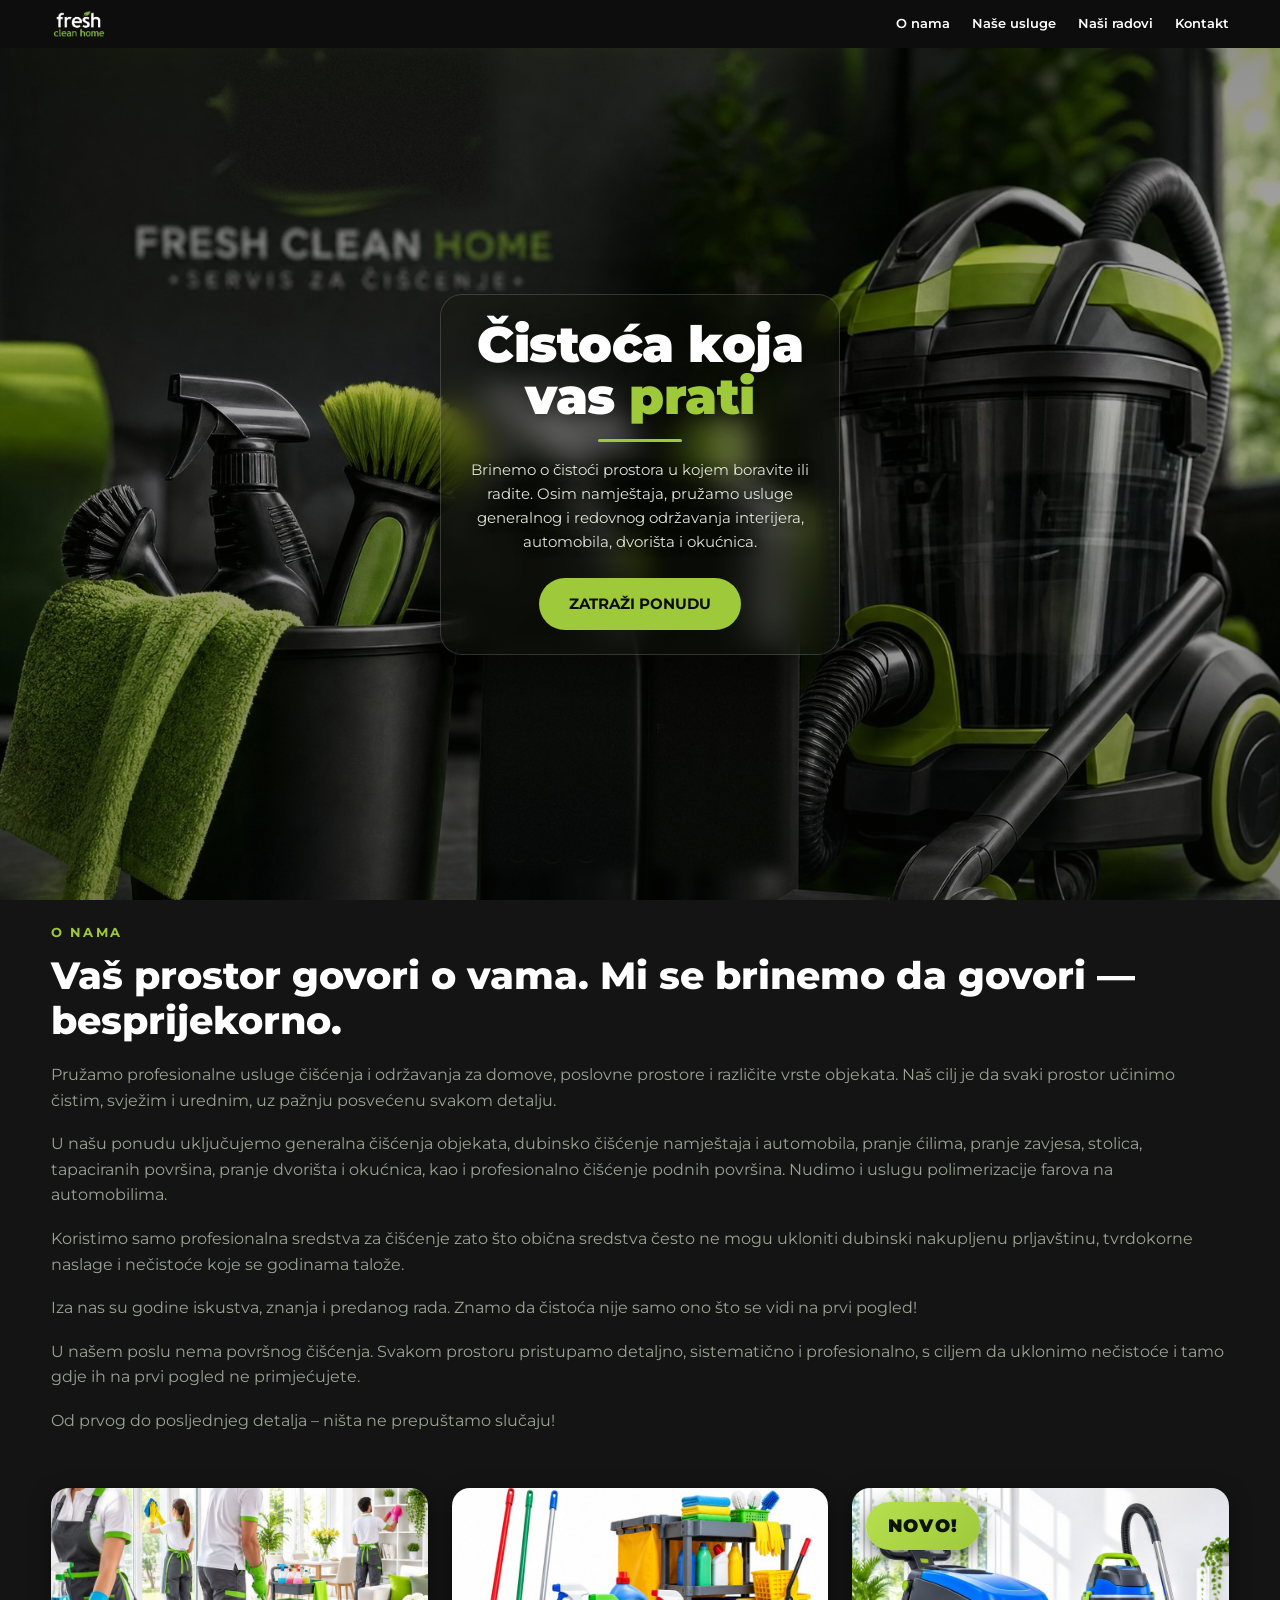
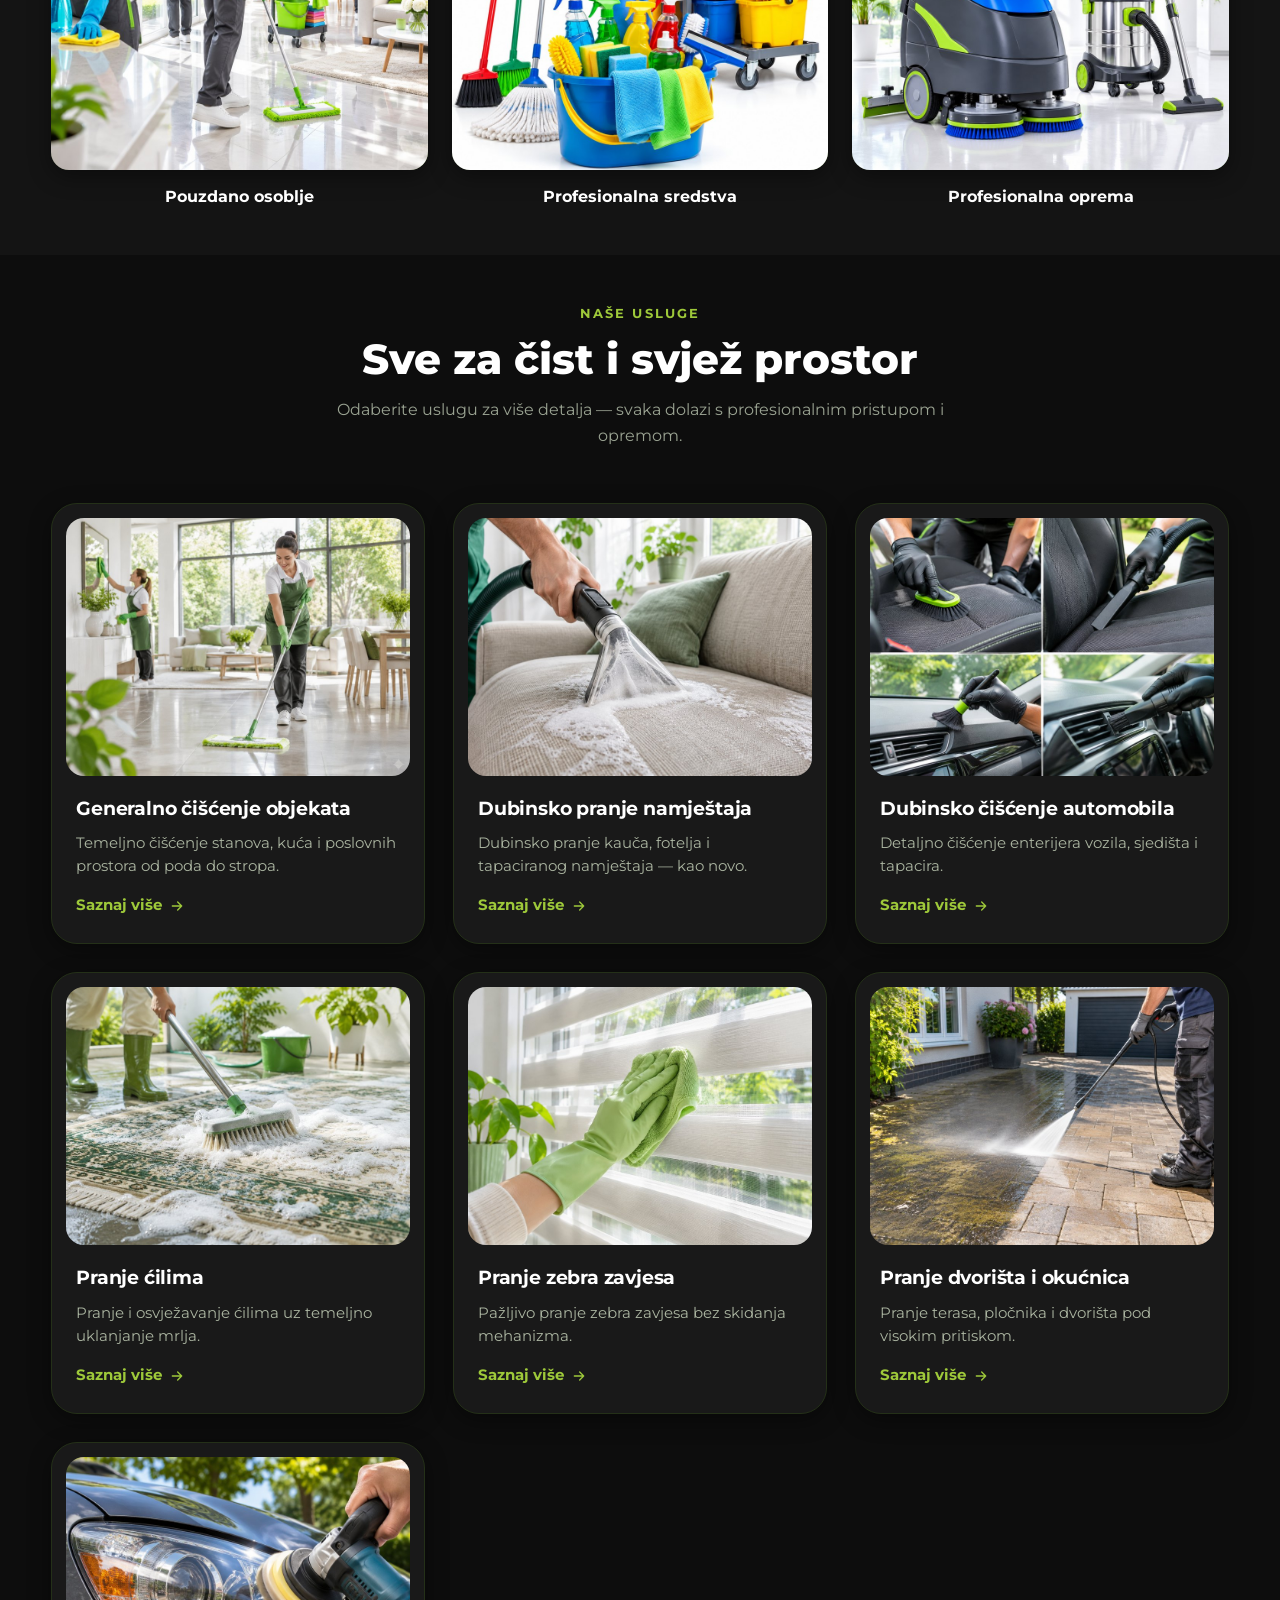
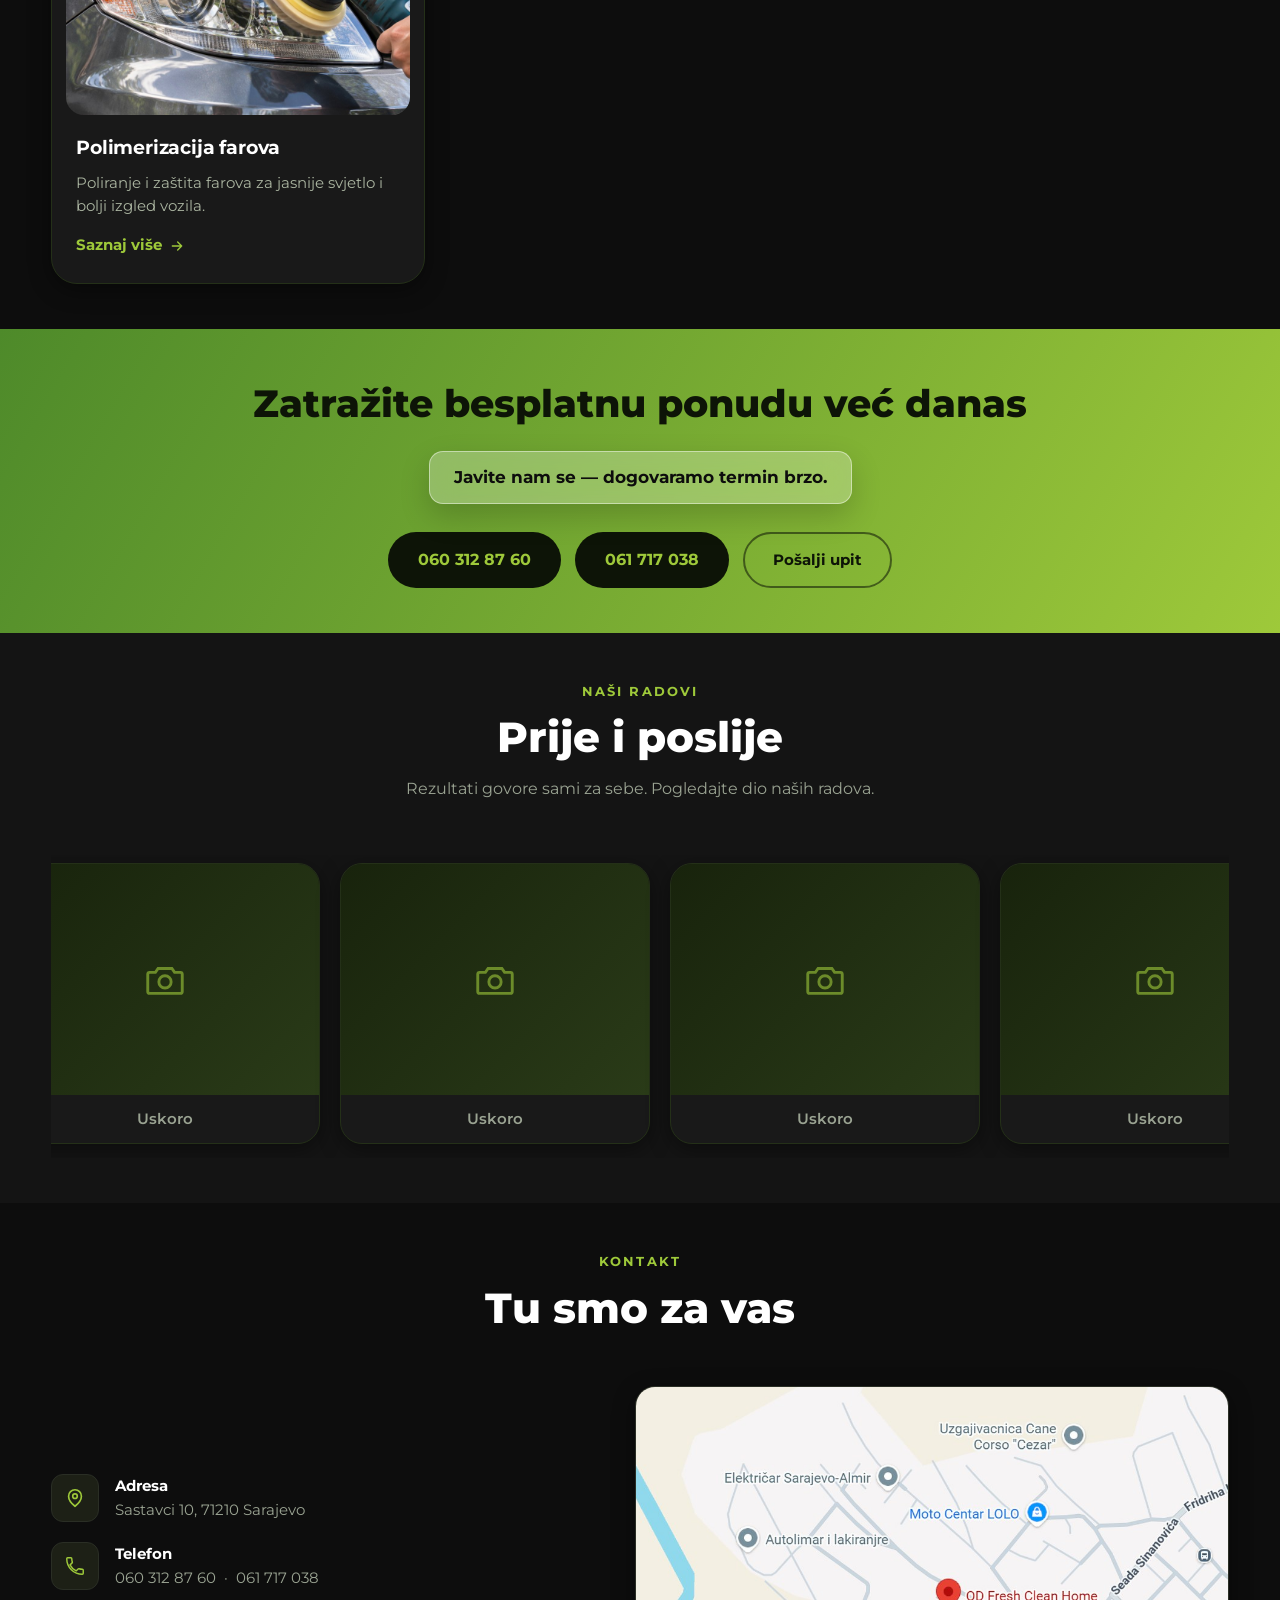
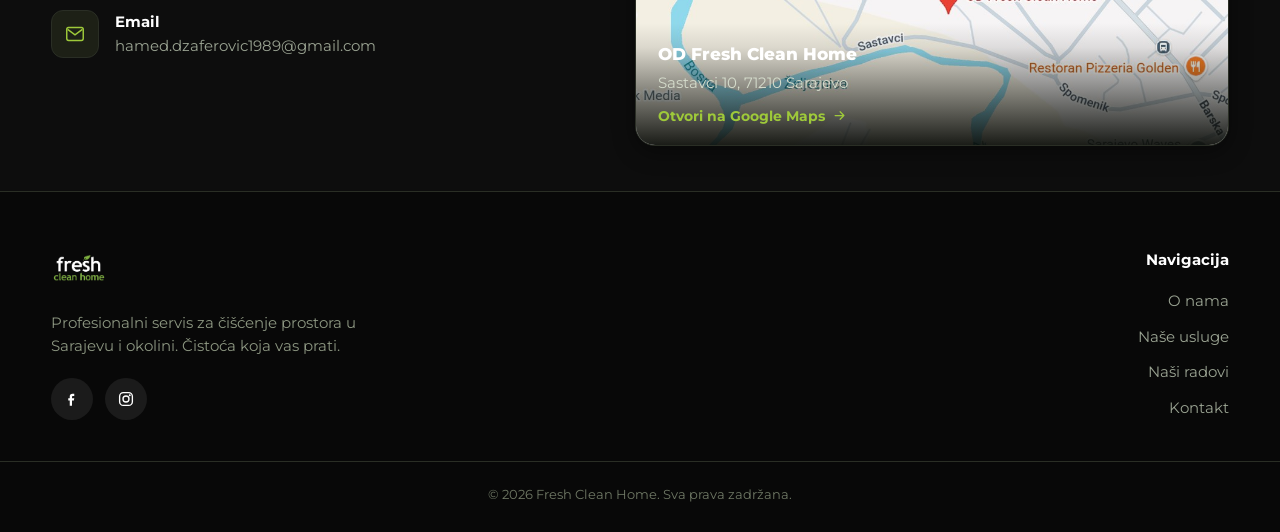
==== commit 84ecf037: "Add files via upload" ====
--- a/index.html
+++ b/index.html
@@ -483,7 +483,7 @@
   ];
   const arrow='<svg width="16" height="16" viewBox="0 0 24 24" fill="none"><path d="M5 12h14M13 6l6 6-6 6" stroke="#9ec93a" stroke-width="2" stroke-linecap="round" stroke-linejoin="round"/></svg>';
   document.getElementById('cards').innerHTML=SERVICES.map(s=>`
-    <a class="card" href="usluge/${s.slug}.html">
+    <a class="card" href="${s.slug}.html">
       <div class="thumb"><img src="${s.img}" alt="${s.title}" loading="lazy" onerror="this.style.display='none'"></div>
       <div class="body"><h3>${s.title}</h3><p>${s.desc}</p><span class="more">Saznaj više ${arrow}</span></div>
     </a>`).join('');
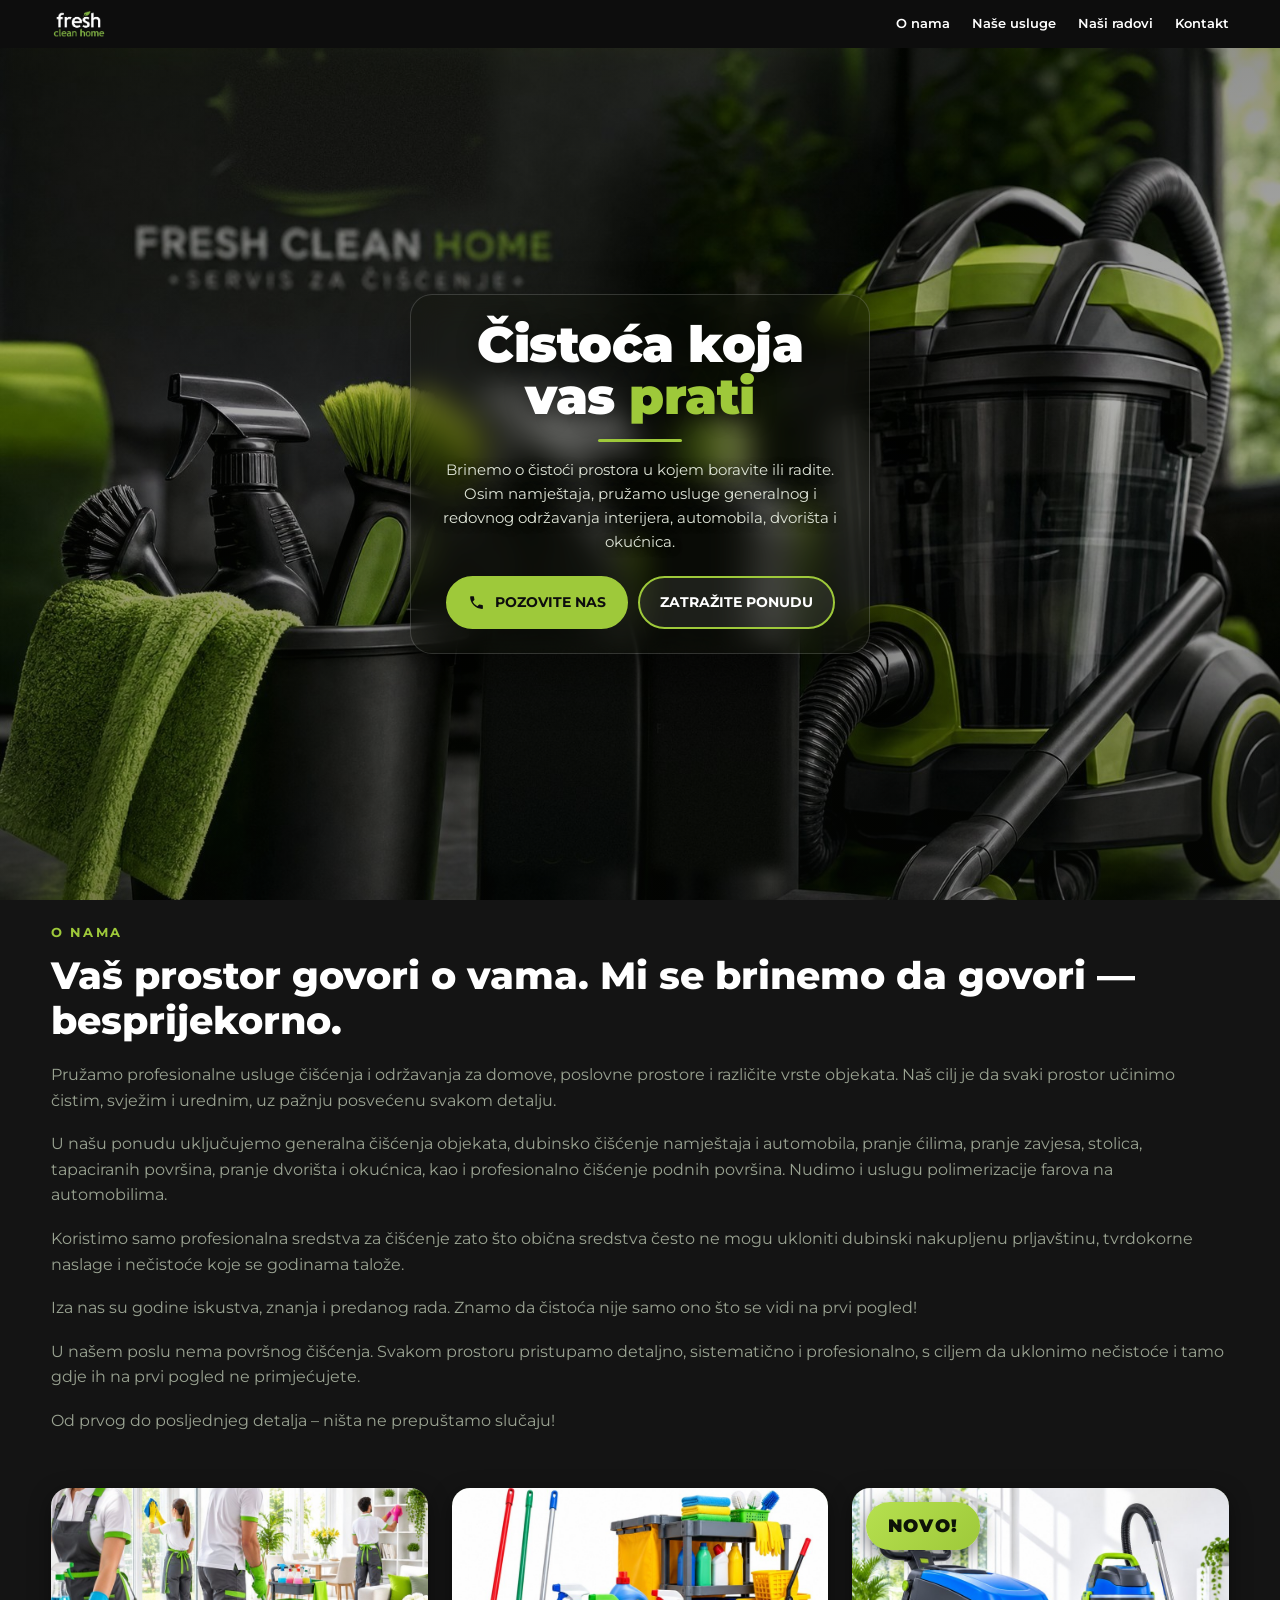
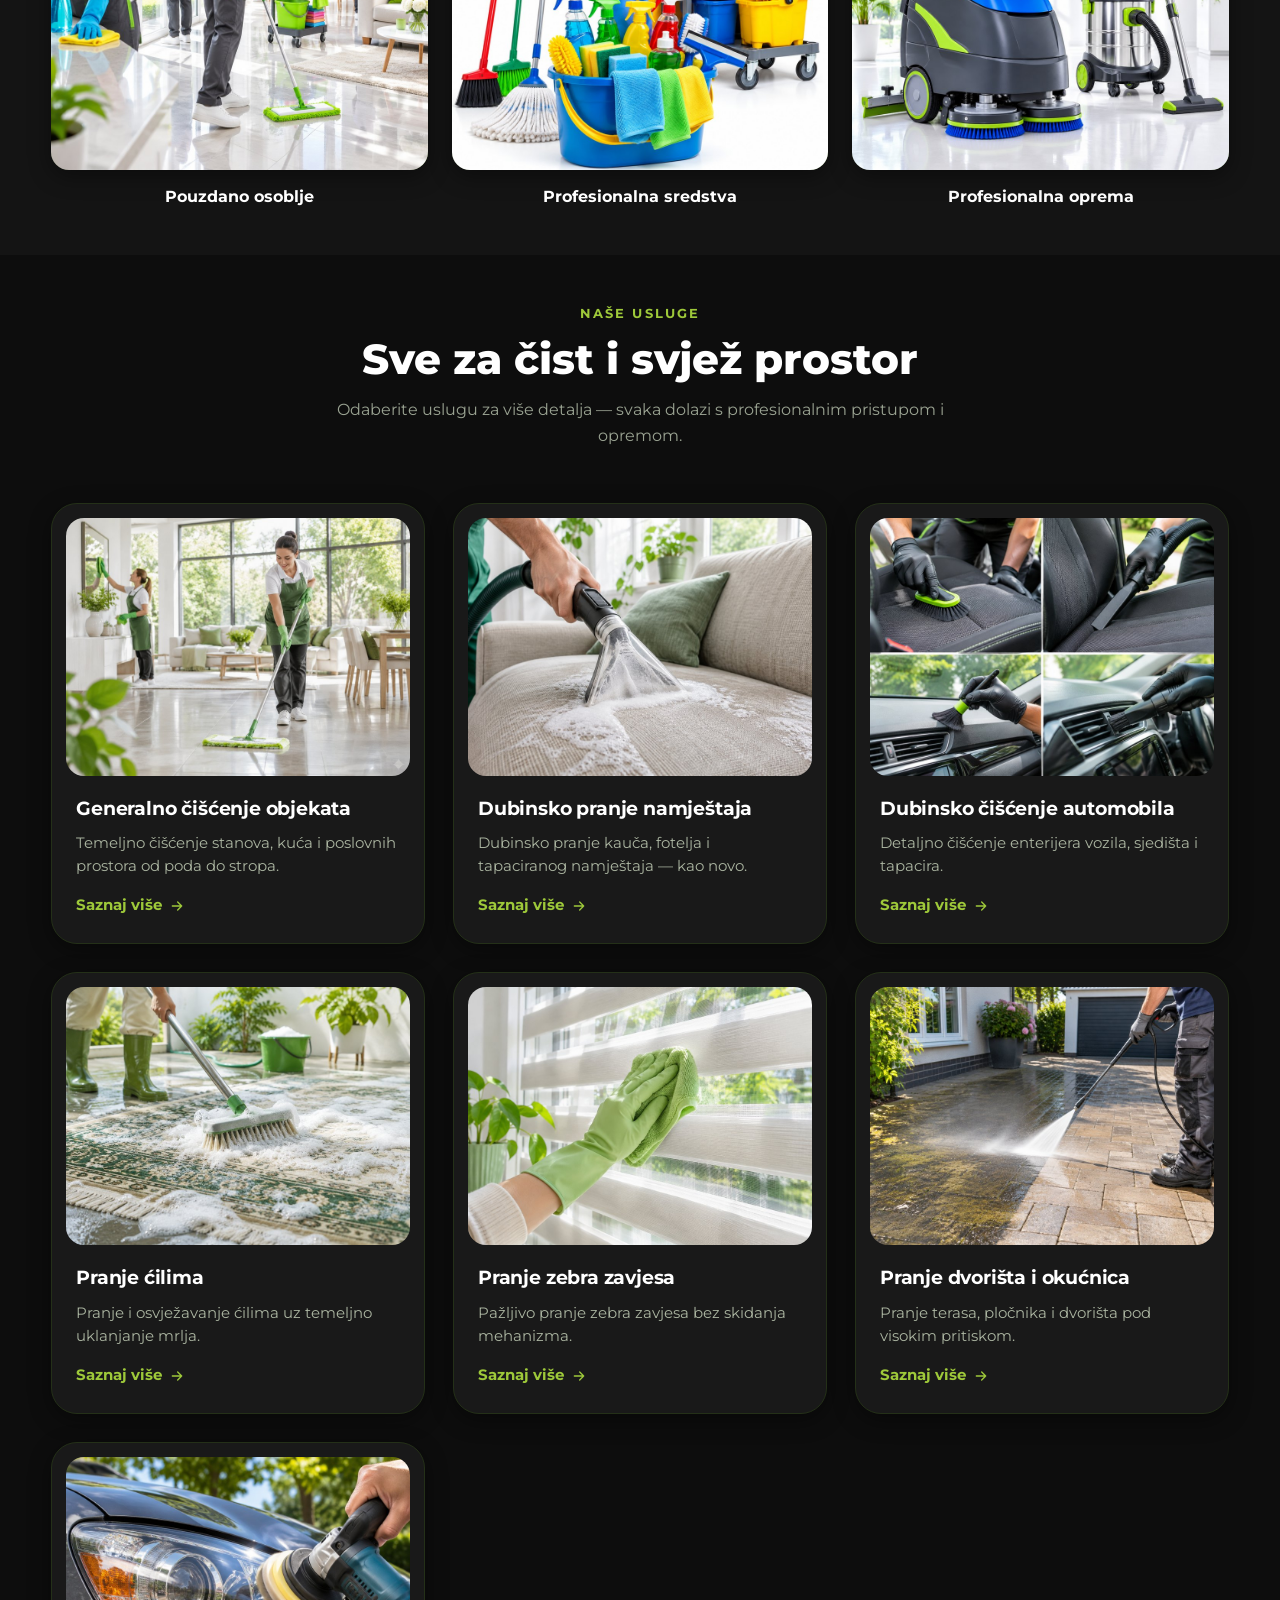
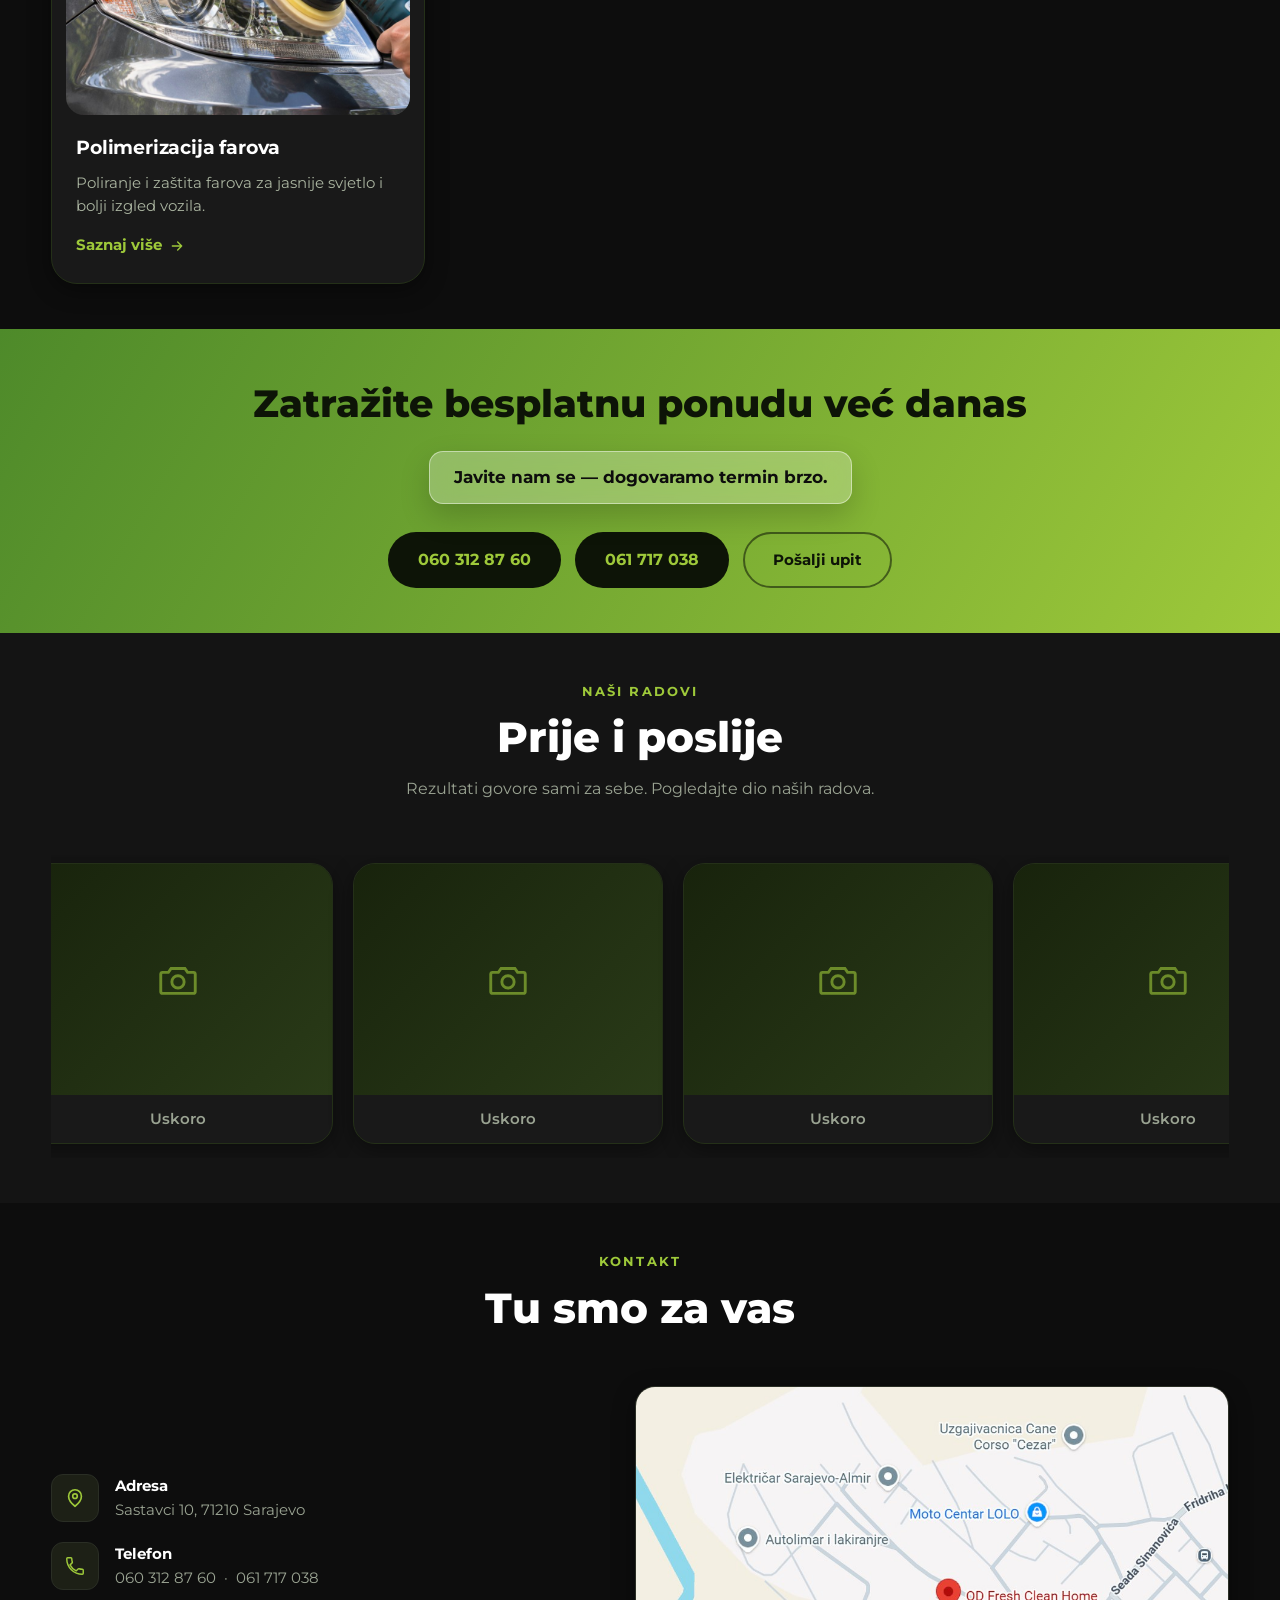
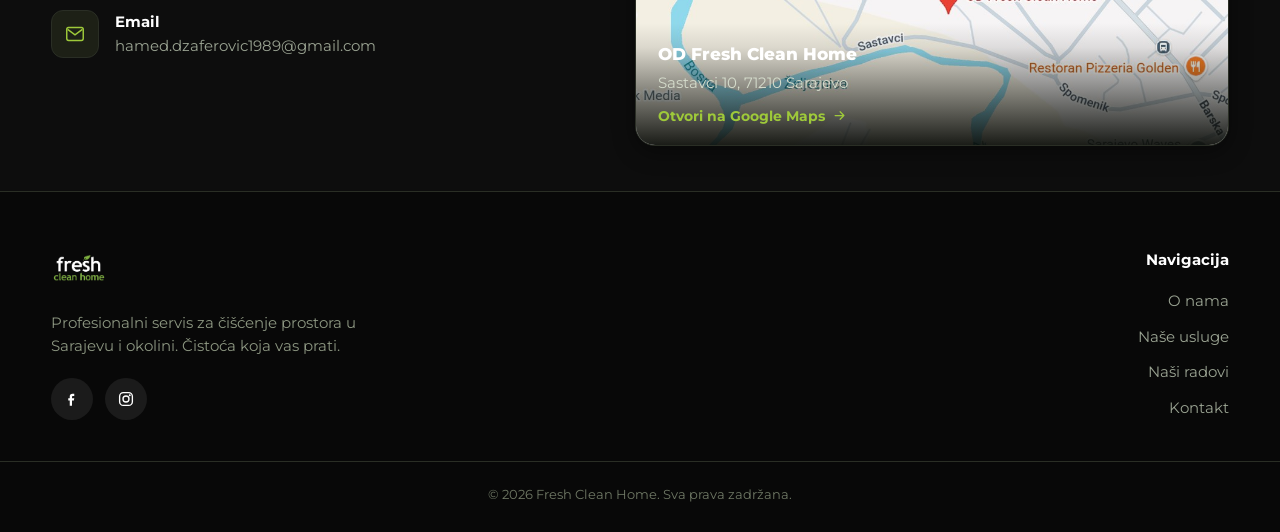
==== commit 374924d8: "Add files via upload" ====
--- a/index.html
+++ b/index.html
@@ -50,13 +50,17 @@
   .hero{position:relative;min-height:100vh;display:flex;align-items:center;overflow:hidden;padding-top:48px}
   .hero .hero-img{position:absolute;inset:0;width:100%;height:100%;object-fit:cover;object-position:center 42%;z-index:1}
   .hero::after{content:"";position:absolute;inset:0;z-index:2;background:linear-gradient(180deg,rgba(5,7,3,.46),rgba(5,7,3,.32) 42%,rgba(5,7,3,.52))}
-  .hero-content{position:relative;z-index:3;max-width:400px;margin:0 auto;text-align:center;padding:24px 30px;background:rgba(16,20,12,.32);backdrop-filter:blur(15px) saturate(1.1);-webkit-backdrop-filter:blur(15px) saturate(1.1);border:1px solid rgba(255,255,255,.16);border-radius:22px;box-shadow:0 22px 50px rgba(0,0,0,.45)}
+  .hero-content{position:relative;z-index:3;max-width:460px;margin:0 auto;text-align:center;padding:24px 30px;background:rgba(16,20,12,.32);backdrop-filter:blur(15px) saturate(1.1);-webkit-backdrop-filter:blur(15px) saturate(1.1);border:1px solid rgba(255,255,255,.16);border-radius:22px;box-shadow:0 22px 50px rgba(0,0,0,.45)}
   .hero-title{font-weight:900;font-size:clamp(28px,4vw,50px);line-height:1.04;letter-spacing:-.01em;color:#fff;text-shadow:0 2px 20px rgba(0,0,0,.5)}
   .hero-title span{color:var(--lime)}
   .hero-div{width:84px;height:3px;background:var(--lime);border-radius:3px;margin:16px auto}
   .hero-lead{max-width:540px;color:#dfe5d7;font-size:15px;text-shadow:0 1px 10px rgba(0,0,0,.6)}
   .hero-cta{display:inline-flex;align-items:center;gap:10px;margin-top:24px;background:var(--lime);color:#0d0d0d;font-weight:700;font-size:15px;padding:14px 30px;border-radius:999px;animation:ctaPulse 1.1s ease-in-out infinite;transition:background .2s}
   .hero-cta:hover{background:var(--lime-l)}
+  .hero-ctas{display:flex;flex-wrap:wrap;justify-content:center;gap:10px;margin-top:22px}
+  .hero-ctas .hero-cta{margin-top:0;font-family:inherit;font-size:14px;padding:13px 20px;border:2px solid var(--lime);cursor:pointer;white-space:nowrap}
+  .hero-cta.alt{background:rgba(255,255,255,.08);color:#fff;animation:none}
+  .hero-cta.alt:hover{background:var(--lime);color:#0d0d0d}
   @keyframes ctaPulse{0%{box-shadow:0 10px 26px rgba(0,0,0,.4),0 0 0 0 rgba(226,233,240,.8)}70%{box-shadow:0 10px 26px rgba(0,0,0,.4),0 0 0 15px rgba(226,233,240,0)}100%{box-shadow:0 10px 26px rgba(0,0,0,.4),0 0 0 0 rgba(226,233,240,0)}}
   /* sparkles */
   .sparkles{position:absolute;inset:0;z-index:3;pointer-events:none}
@@ -67,6 +71,21 @@
   /* SECTIONS */
   section.block{padding:45px 0}
   .hero + section.block{padding-top:22px}
+  /* Mobilni i uspravni ekrani: cijela hero slika kao na desktopu, prozor s tekstom ispod */
+  @media (max-width:620px), (orientation:portrait) and (max-width:1024px){
+    .hero{--hh:clamp(400px,58svh,520px);min-height:0;display:block;padding-top:48px;background:#0d0d0d}
+    .hero .hero-img{position:relative;inset:auto;width:100%;height:var(--hh);object-fit:cover;object-position:30% 50%}
+    .hero::after{inset:48px 0 auto 0;height:var(--hh);background:linear-gradient(180deg,rgba(5,7,3,.22),rgba(5,7,3,.12) 40%,rgba(5,7,3,.4))}
+    .sparkles{top:48px;bottom:auto;height:var(--hh)}
+    .hero>.wrap{position:absolute;left:0;right:0;top:calc(48px + var(--hh) * .645);transform:translateY(-50%);z-index:3;padding:0 12px}
+    .hero-content{padding:16px 16px 18px;max-width:430px}
+    .hero-title{font-size:25px}
+    .hero-div{width:64px;margin:10px auto}
+    .hero-lead{font-size:13px;line-height:1.45}
+    .hero-ctas{margin-top:14px;gap:8px}
+    .hero-ctas .hero-cta{font-size:12px;padding:11px 13px;gap:6px}
+    .hero-ctas .hero-cta svg{width:14px;height:14px}
+  }
   .sec-head{text-align:center;max-width:680px;margin:0 auto 54px}
   .eyebrow{color:var(--lime);font-weight:700;letter-spacing:.16em;text-transform:uppercase;font-size:13px}
   .sec-head h2{font-weight:800;font-size:clamp(26px,4vw,42px);margin-top:10px;line-height:1.15;color:#fff}
@@ -208,8 +227,6 @@
     .foot-grid{grid-template-columns:1fr}
     .foot-grid>div:last-child{width:100%;margin-left:0;text-align:center}
     section.block{padding:32px 0}
-    .hero::after{background:linear-gradient(180deg,rgba(5,7,3,.6),rgba(5,7,3,.75))}
-    .hero-content{padding:28px 22px}
   }
 </style>
 </head>
@@ -263,7 +280,10 @@
       <h1 class="hero-title">Čistoća koja vas <span>prati</span></h1>
       <div class="hero-div"></div>
       <p class="hero-lead">Brinemo o čistoći prostora u kojem boravite ili radite. Osim namještaja, pružamo usluge generalnog i redovnog održavanja interijera, automobila, dvorišta i okućnica.</p>
-      <a href="tel:+387603128760" class="hero-cta">ZATRAŽI PONUDU</a>
+      <div class="hero-ctas">
+        <a href="tel:+387603128760" class="hero-cta"><svg width="17" height="17" viewBox="0 0 24 24" fill="none"><path d="M6.6 10.8a15 15 0 006.6 6.6l2.2-2.2a1 1 0 011-.24 11.4 11.4 0 003.6.58 1 1 0 011 1V20a1 1 0 01-1 1A17 17 0 013 4a1 1 0 011-1h3.5a1 1 0 011 1 11.4 11.4 0 00.58 3.6 1 1 0 01-.24 1l-2.24 2.2z" fill="#0d0d0d"/></svg>POZOVITE NAS</a>
+        <button type="button" class="hero-cta alt" data-upit>ZATRAŽITE PONUDU</button>
+      </div>
     </div>
   </div>
 </section>
@@ -423,6 +443,14 @@
 </div>
 
 <script>
+  // Uvijek otvori od vrha (osim povratka s podstranice na #sekciju)
+  (function(){
+    try{if('scrollRestoration' in history)history.scrollRestoration='manual'}catch(_){}
+    var internal=false;try{internal=!!document.referrer&&new URL(document.referrer).host===location.host&&location.host!==''}catch(_){}
+    if(location.hash&&!internal){try{history.replaceState(null,'',location.pathname+location.search)}catch(_){}}
+    function top(){if(!location.hash){var h=document.documentElement,b=h.style.scrollBehavior;h.style.scrollBehavior='auto';window.scrollTo(0,0);h.style.scrollBehavior=b}}
+    top();addEventListener('load',top);addEventListener('pageshow',top);
+  })();
   // U pregledu (okvir) vanjski linkovi bez target=_blank da bi se otvorili; na pravom sajtu ostaju u novoj kartici
   if(window.top!==window){document.querySelectorAll('a[target="_blank"]').forEach(function(a){a.removeAttribute('target')})}
   // intro preloader
@@ -459,6 +487,7 @@
     function open(){m.classList.add('open');m.setAttribute('aria-hidden','false')}
     function close(){m.classList.remove('open');m.setAttribute('aria-hidden','true')}
     btn.addEventListener('click',open);
+    document.querySelectorAll('[data-upit]').forEach(function(b){b.addEventListener('click',open)});
     c.addEventListener('click',close);
     m.addEventListener('click',function(e){if(e.target===m)close()});
     addEventListener('keydown',function(e){if(e.key==='Escape')close()});
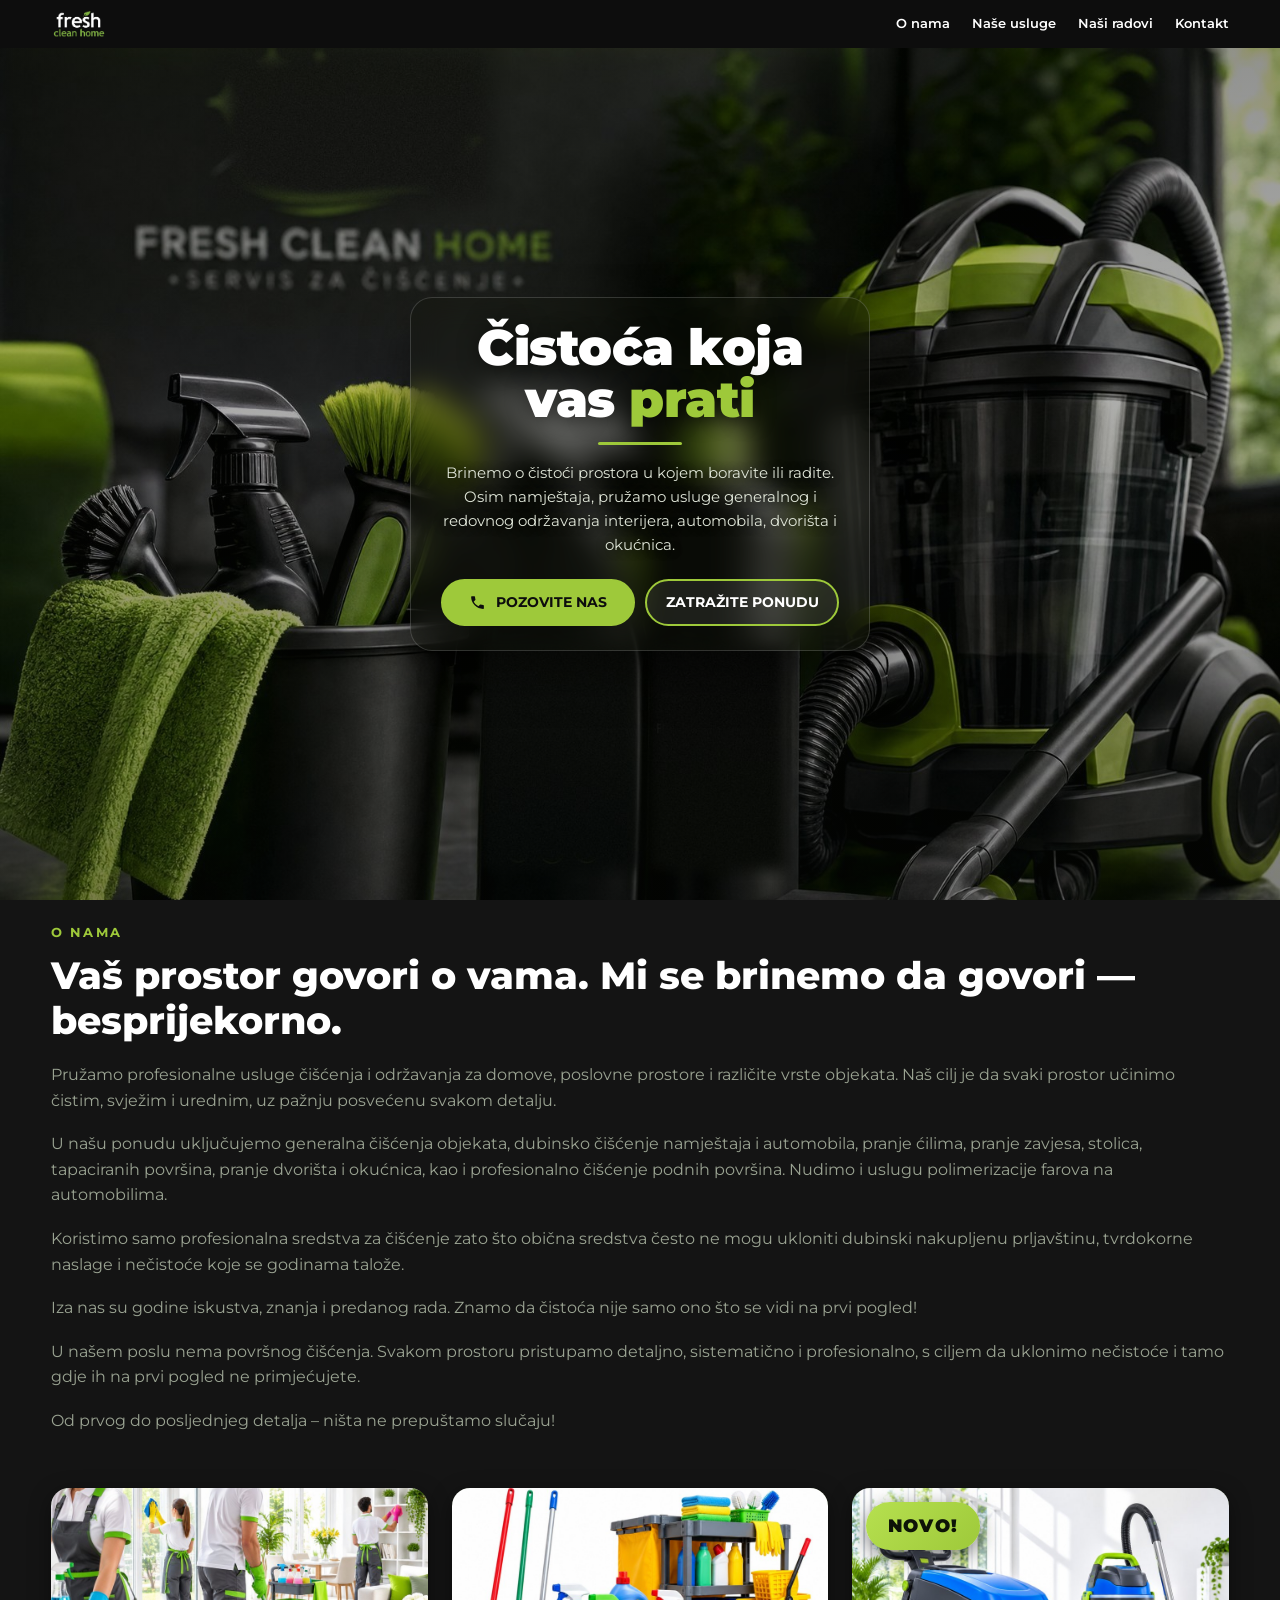
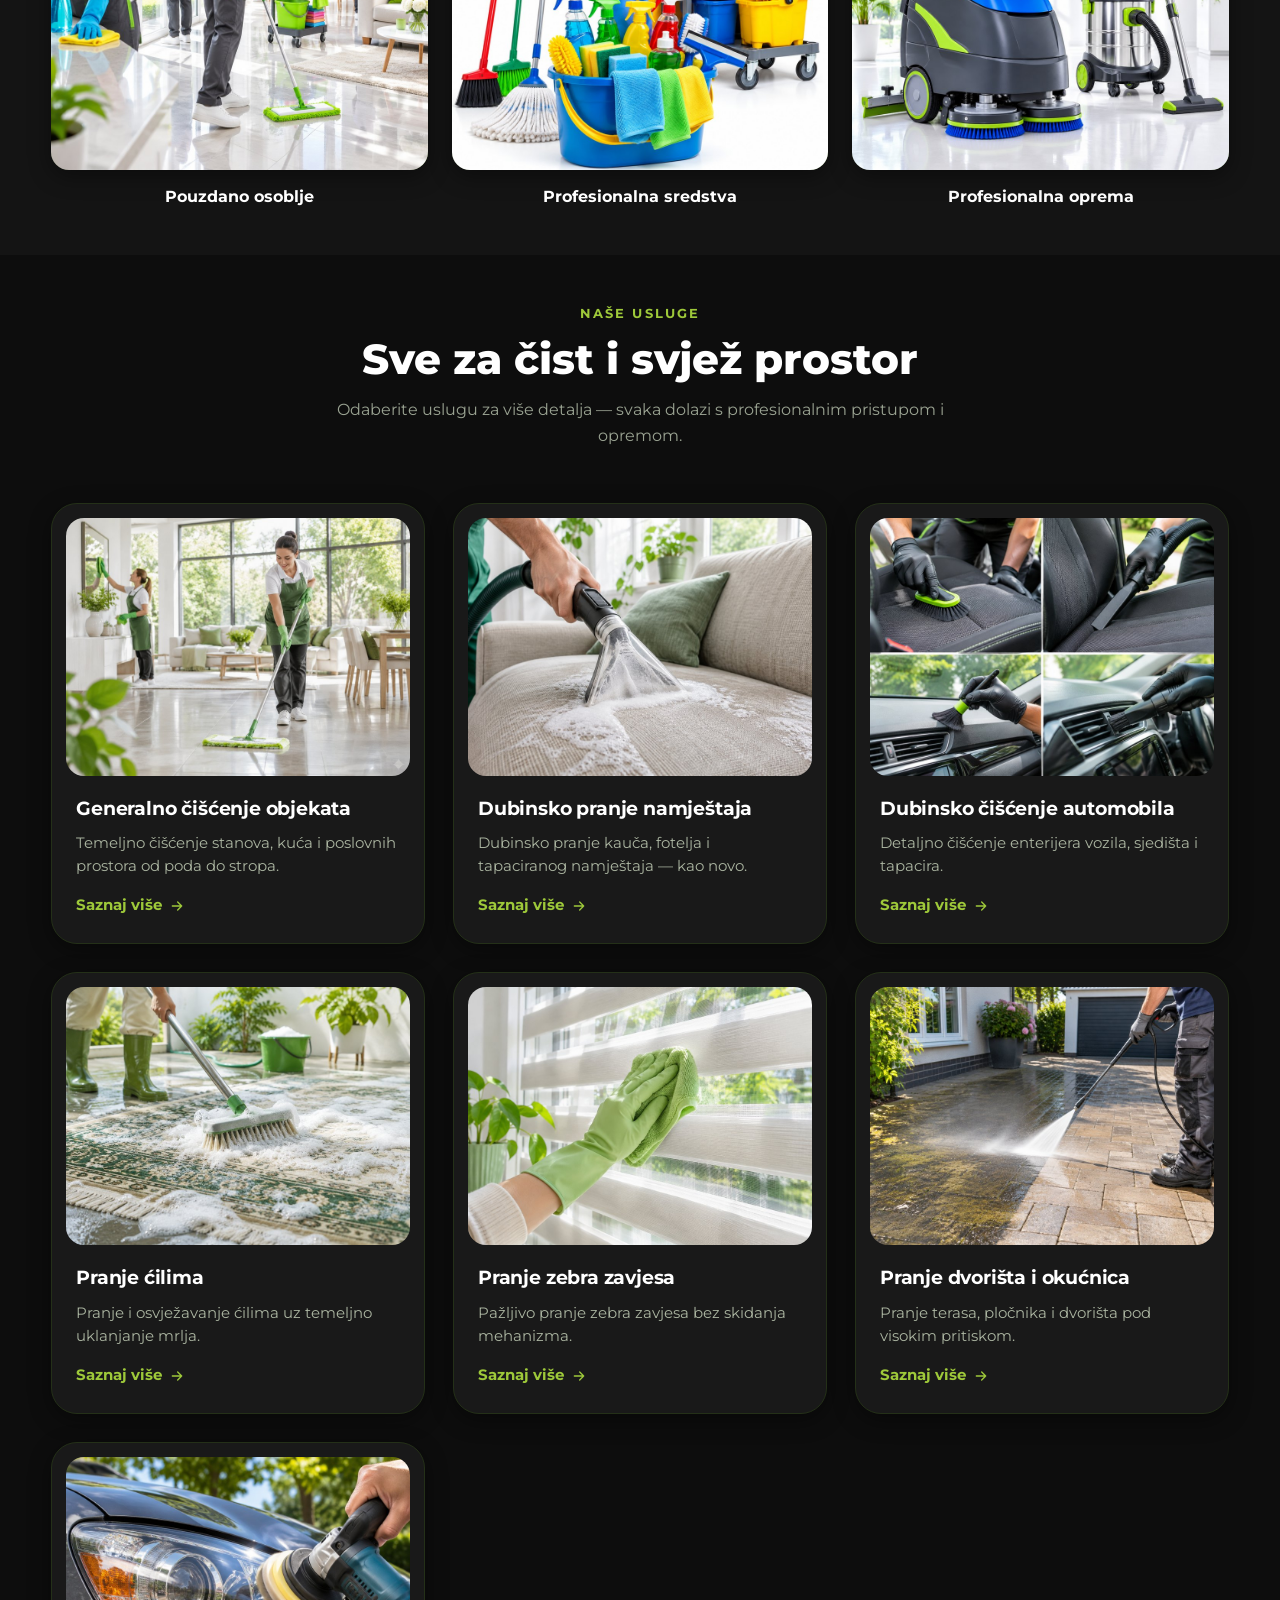
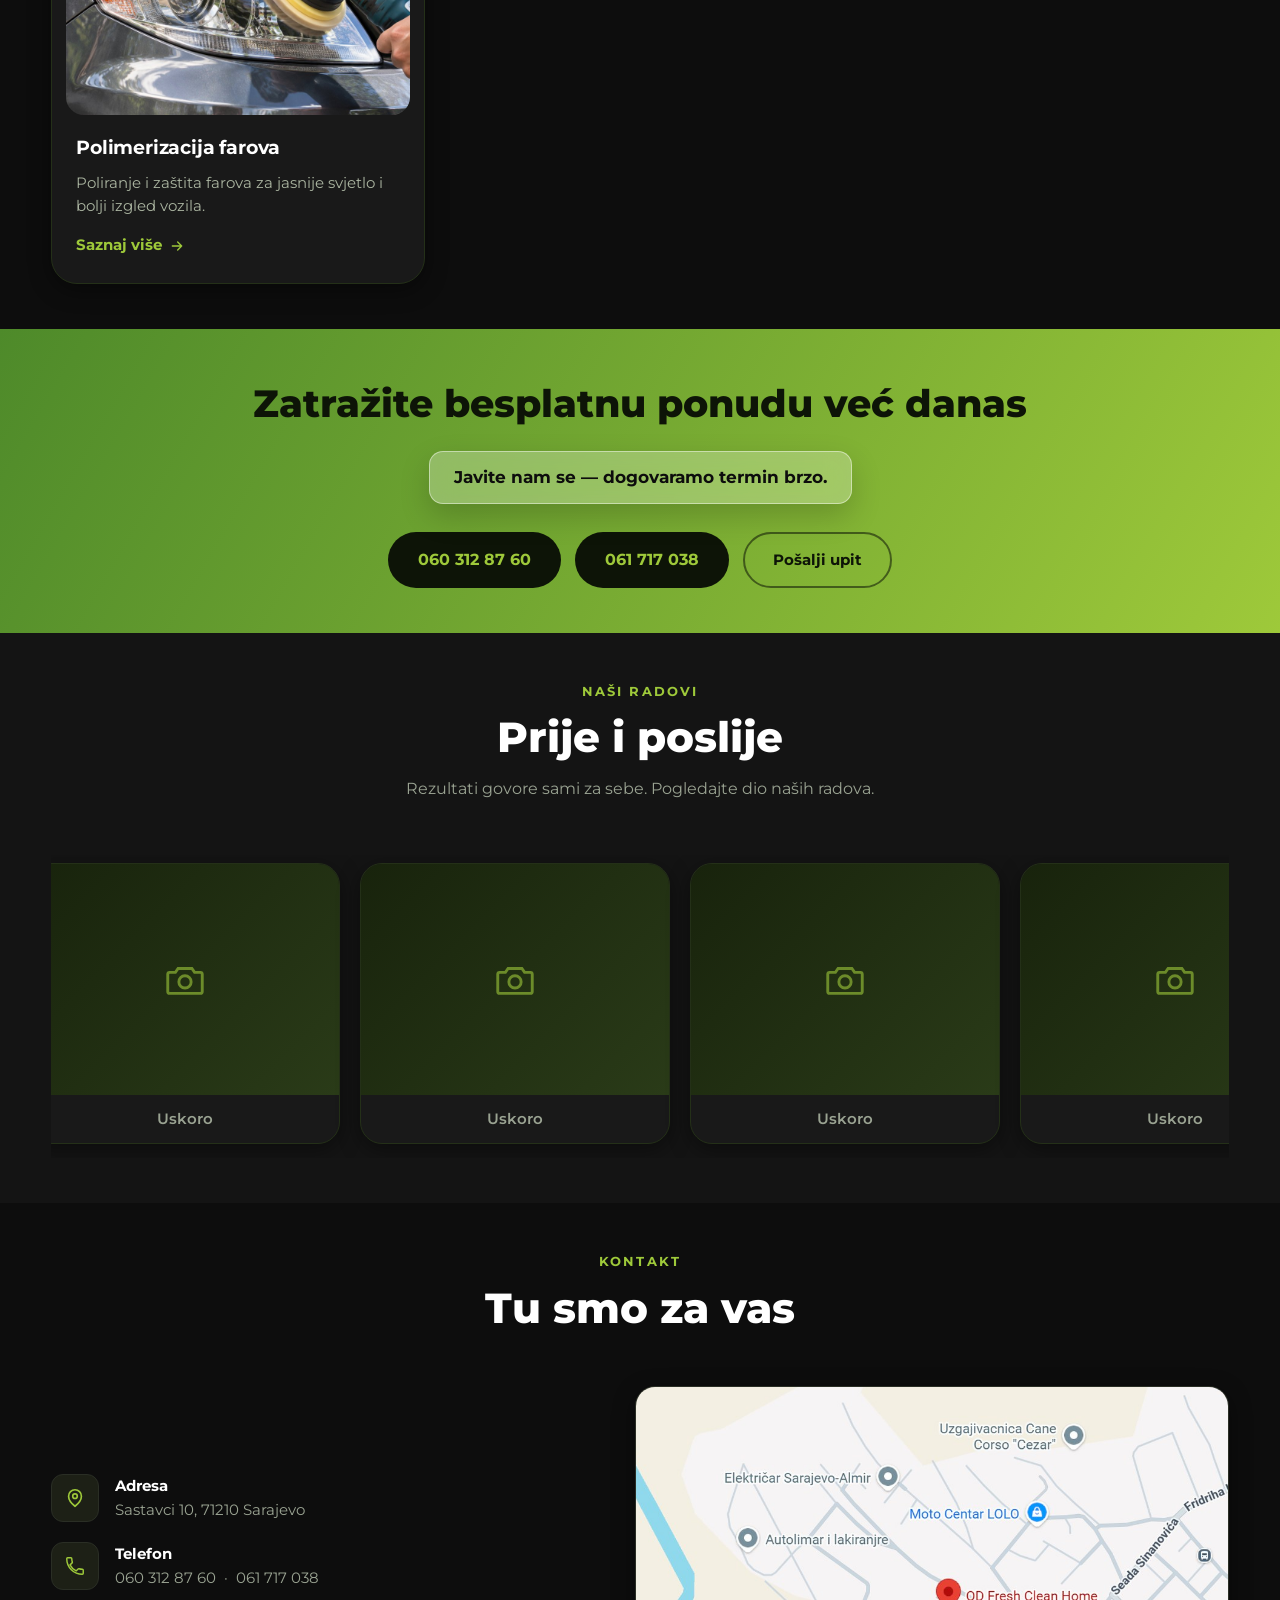
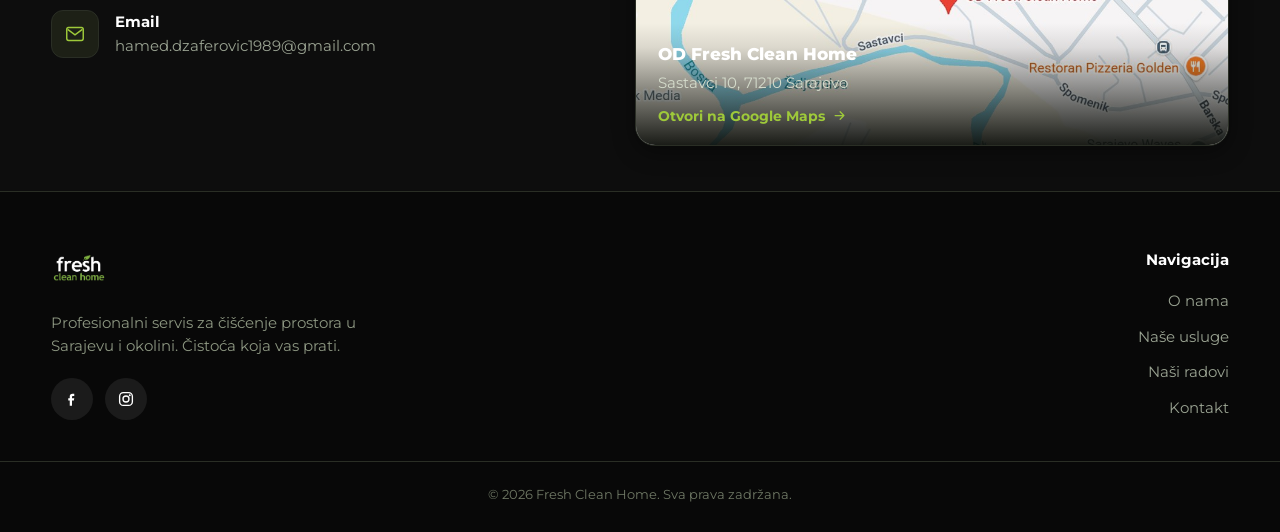
==== commit 1e9ca47d: "Add files via upload" ====
--- a/index.html
+++ b/index.html
@@ -53,11 +53,13 @@
   .hero-content{position:relative;z-index:3;max-width:460px;margin:0 auto;text-align:center;padding:24px 30px;background:rgba(16,20,12,.32);backdrop-filter:blur(15px) saturate(1.1);-webkit-backdrop-filter:blur(15px) saturate(1.1);border:1px solid rgba(255,255,255,.16);border-radius:22px;box-shadow:0 22px 50px rgba(0,0,0,.45)}
   .hero-title{font-weight:900;font-size:clamp(28px,4vw,50px);line-height:1.04;letter-spacing:-.01em;color:#fff;text-shadow:0 2px 20px rgba(0,0,0,.5)}
   .hero-title span{color:var(--lime)}
+  .wall-sign{display:none}
   .hero-div{width:84px;height:3px;background:var(--lime);border-radius:3px;margin:16px auto}
   .hero-lead{max-width:540px;color:#dfe5d7;font-size:15px;text-shadow:0 1px 10px rgba(0,0,0,.6)}
   .hero-cta{display:inline-flex;align-items:center;gap:10px;margin-top:24px;background:var(--lime);color:#0d0d0d;font-weight:700;font-size:15px;padding:14px 30px;border-radius:999px;animation:ctaPulse 1.1s ease-in-out infinite;transition:background .2s}
   .hero-cta:hover{background:var(--lime-l)}
-  .hero-ctas{display:flex;flex-wrap:wrap;justify-content:center;gap:10px;margin-top:22px}
+  .hero-ctas{display:flex;flex-wrap:nowrap;justify-content:center;gap:10px;margin-top:22px}
+  .hero-ctas .hero-cta{flex:1 1 0;min-width:0;justify-content:center;line-height:1.2;box-sizing:border-box}
   .hero-ctas .hero-cta{margin-top:0;font-family:inherit;font-size:14px;padding:13px 20px;border:2px solid var(--lime);cursor:pointer;white-space:nowrap}
   .hero-cta.alt{background:rgba(255,255,255,.08);color:#fff;animation:none}
   .hero-cta.alt:hover{background:var(--lime);color:#0d0d0d}
@@ -71,21 +73,25 @@
   /* SECTIONS */
   section.block{padding:45px 0}
   .hero + section.block{padding-top:22px}
-  /* Mobilni i uspravni ekrani: cijela hero slika kao na desktopu, prozor s tekstom ispod */
+  /* Mobilni i uspravni ekrani: hero = jedan ekran, slika kao pozadina preko cijelog ekrana, prozor na sredini */
   @media (max-width:620px), (orientation:portrait) and (max-width:1024px){
-    .hero{--hh:clamp(400px,58svh,520px);min-height:0;display:block;padding-top:48px;background:#0d0d0d}
-    .hero .hero-img{position:relative;inset:auto;width:100%;height:var(--hh);object-fit:cover;object-position:30% 50%}
-    .hero::after{inset:48px 0 auto 0;height:var(--hh);background:linear-gradient(180deg,rgba(5,7,3,.22),rgba(5,7,3,.12) 40%,rgba(5,7,3,.4))}
-    .sparkles{top:48px;bottom:auto;height:var(--hh)}
-    .hero>.wrap{position:absolute;left:0;right:0;top:calc(48px + var(--hh) * .645);transform:translateY(-50%);z-index:3;padding:0 12px}
-    .hero-content{padding:16px 16px 18px;max-width:430px}
-    .hero-title{font-size:25px}
-    .hero-div{width:64px;margin:10px auto}
-    .hero-lead{font-size:13px;line-height:1.45}
-    .hero-ctas{margin-top:14px;gap:8px}
-    .hero-ctas .hero-cta{font-size:12px;padding:11px 13px;gap:6px}
-    .hero-ctas .hero-cta svg{width:14px;height:14px}
+    .hero{height:100vh;height:100svh;min-height:560px;padding-top:48px;align-items:center}
+    .hero .hero-img{object-position:15% 50%}
+    .hero::after{background:linear-gradient(180deg,rgba(5,7,3,.35),rgba(5,7,3,.2) 45%,rgba(5,7,3,.45))}
+    .hero>.wrap{padding:0 12px}
+    .hero-content{padding:46px 16px 48px;max-width:430px}
+    .hero-title{font-size:30px;line-height:1.12}
+    .hero-div{width:72px;margin:22px auto 24px}
+    .hero-lead{font-size:14.5px;line-height:1.7}
+    .hero-ctas{margin-top:34px;gap:12px;flex-direction:column;align-items:stretch}
+    .hero-ctas .hero-cta{flex:none;width:100%;font-size:14px;padding:17px 12px;gap:8px}
+    .hero-ctas .hero-cta svg{width:16px;height:16px}
+    .wall-sign{display:block;position:absolute;left:0;right:0;bottom:100%;margin-bottom:18px;text-align:center;pointer-events:none}
+    .wall-sign .ws1{font-weight:800;font-size:26px;line-height:1.1;letter-spacing:.04em;color:#d9dcd6;text-shadow:0 2px 14px rgba(0,0,0,.6)}
+    .wall-sign .ws1 span{color:var(--lime)}
+    .wall-sign .ws2{font-weight:600;font-size:10.5px;letter-spacing:.38em;color:#aab0a6;margin-top:5px;text-shadow:0 1px 8px rgba(0,0,0,.6)}
   }
+  @media (max-width:620px) and (max-height:600px){.wall-sign{display:none}}
   .sec-head{text-align:center;max-width:680px;margin:0 auto 54px}
   .eyebrow{color:var(--lime);font-weight:700;letter-spacing:.16em;text-transform:uppercase;font-size:13px}
   .sec-head h2{font-weight:800;font-size:clamp(26px,4vw,42px);margin-top:10px;line-height:1.15;color:#fff}
@@ -277,6 +283,7 @@
   </div>
   <div class="wrap">
     <div class="hero-content">
+      <div class="wall-sign" aria-hidden="true"><div class="ws1">FRESH CLEAN <span>HOME</span></div><div class="ws2">• SERVIS ZA ČIŠĆENJE •</div></div>
       <h1 class="hero-title">Čistoća koja vas <span>prati</span></h1>
       <div class="hero-div"></div>
       <p class="hero-lead">Brinemo o čistoći prostora u kojem boravite ili radite. Osim namještaja, pružamo usluge generalnog i redovnog održavanja interijera, automobila, dvorišta i okućnica.</p>
